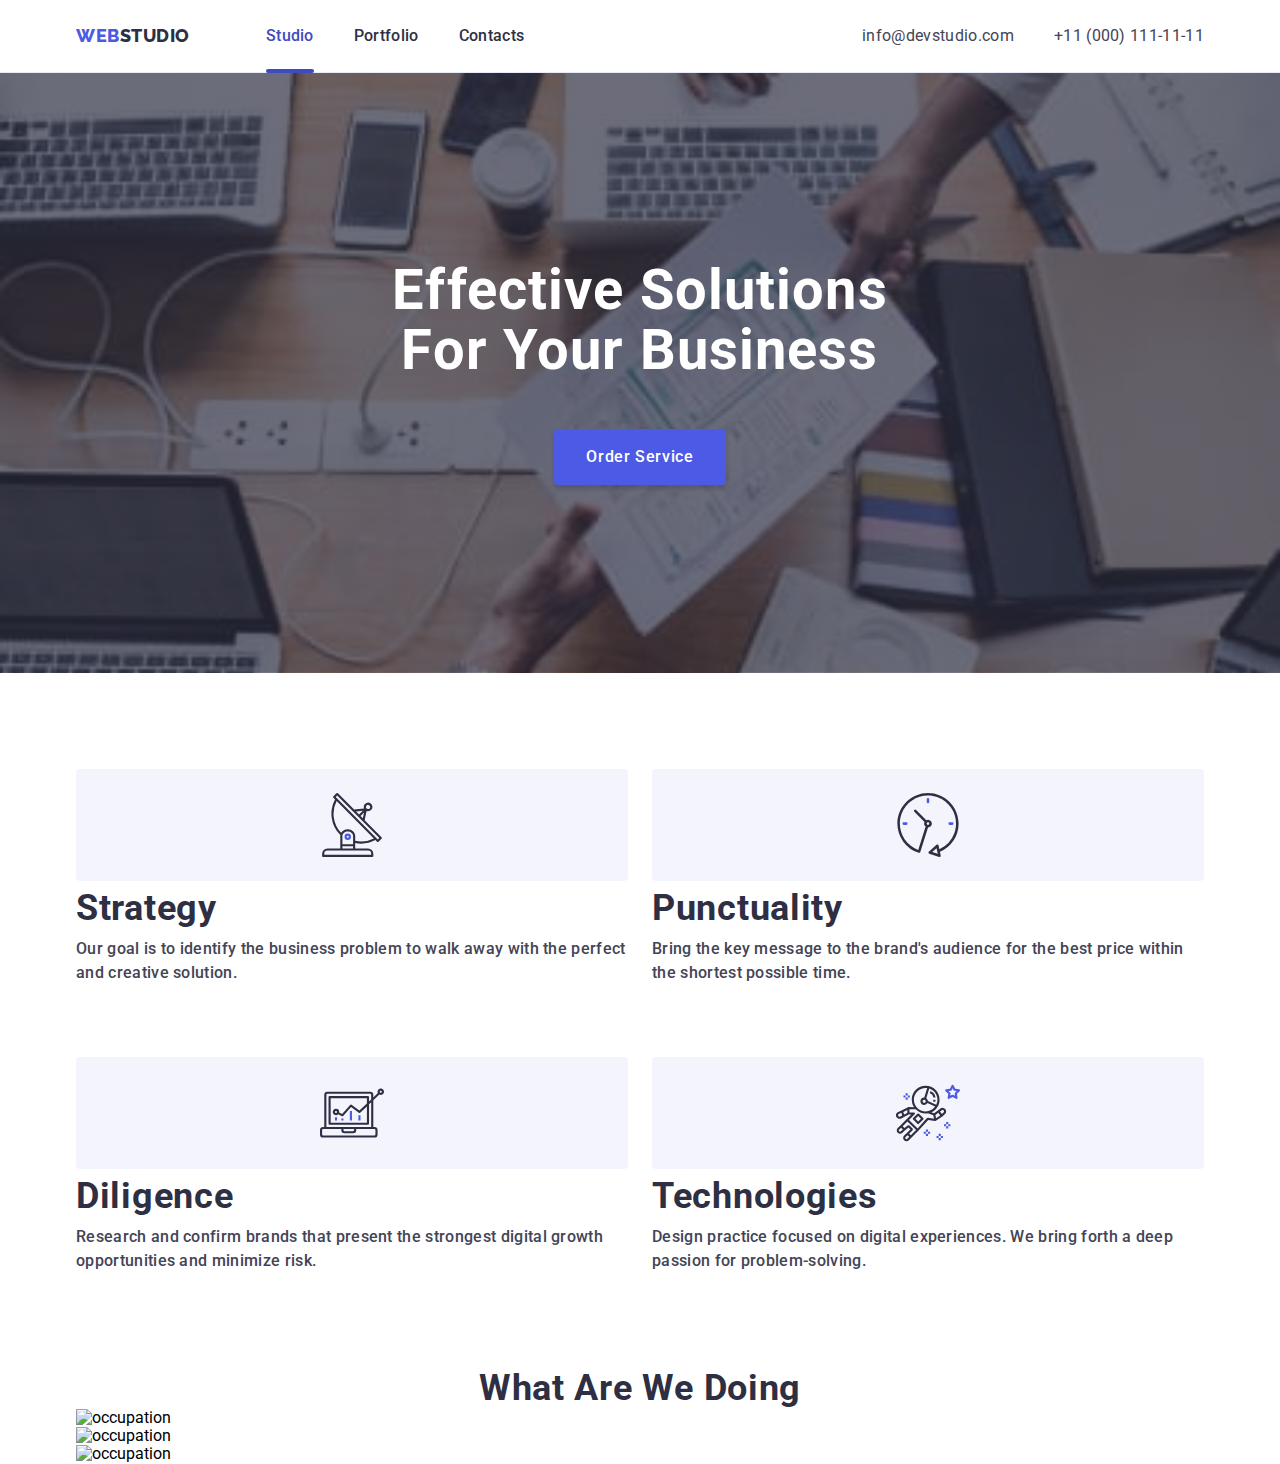
==== index.html @ d986d814 "Added hero section" ====
<!DOCTYPE html>
<html lang="en">
  <head>
    <meta charset="UTF-8" />
    <meta http-equiv="X-UA-Compatible" content="IE=edge" />
    <meta name="viewport" content="width=device-width, initial-scale=1.0" />

    <title>Web Studio main page</title>
    <!-- font-family -->
    <link rel="preconnect" href="https://fonts.googleapis.com" />
    <link rel="preconnect" href="https://fonts.gstatic.com" crossorigin />
    <link
      href="https://fonts.googleapis.com/css2?family=Raleway:wght@800&family=Roboto:wght@400;500;700;900&display=swap"
      rel="stylesheet"
    />
    <!-- normalize -->
    <link
      rel="stylesheet"
      href="https://cdn.jsdelivr.net/npm/modern-normalize@1.1.0/modern-normalize.min.css"
    />
    <!-- base styles -->
    <link rel="stylesheet" href="./css/styles.css"/>
    <link rel="stylesheet" href="./css/mobile.css"/>
    <link rel="stylesheet" href="./css/tablet.css"/>
    <link rel="stylesheet" href="./css/desktop.css"/>
  </head>
  <body>
    <!-- header navigation btwn pages -->
    <header class="header">
      <div class="container header-container">
        <a class="logo-header link" href="./index.html">
          <span class="web">WEB</span>STUDIO
        </a>
        <nav class="main-nav">
          <ul class="navigation-list">
            <li class="navigation-item">
              <a class="navigation-link link current" href="./index.html">Studio</a>
            </li>
            <li class="navigation-item">
              <a class="navigation-link link" href="./portfolio.html">Portfolio</a>
            </li>
            <li class="navigation-item">
              <a class="navigation-link link" href="#">Contacts</a>
            </li>
          </ul>
        </nav>
        <button class="mobile-menu-open-btn" data-menu-open>
          <svg class="mobile-menu-open-icon" width="32" height="22">
            <use href="./images/sprites/icons.svg#menu-burger"></use>
          </svg>
        </button>
        <address class="header-adr">
          <ul class="contacts">
            <li class="contacts-item">
              <a class="contacts-link link" href="mailto:info@devstudio.com"
                >info@devstudio.com</a
              >
            </li>
            <li class="contacts-item">
              <a class="contacts-link link" href="tel:+110001111111"
                >+11 (000) 111-11-11</a
              >
            </li>
          </ul>
        </address>
      </div>


      <!-- Burger mobile menu -->

      <div class="mobile-menu" data-menu>
        <div class="container">
          <button type="button" class="mobile-menu-close-btn" data-menu-close>
            <svg class="mobile-menu-close-icon">
              <use href="./images/sprites/icons.svg#icon-close-modal"></use>
            </svg>
          </button>
          <!-- =====Top part (flex)===== -->
          <div>
            <ul class="mobile-navigation-list">
              <li class="mobile-navigation-item">
                <a class="mobile-navigation-link link current" href="./index.html">Studio</a>
              </li>
              <li class="mobile-navigation-item">
                <a class="mobile-navigation-link link" href="./portfolio.html">Portfolio</a>
              </li>
              <li class="mobile-navigation-item">
                <a class="mobile-navigation-link link" href="#">Contacts</a>
              </li>
            </ul>
          </div>
          <!-- ===================== -->

          <!-- =====Bottom part(flex)===== -->
          <div>
            <!-- Mobile contacts -->
  
            <ul class="mobile-contacts">
              <li class="mobile-contacts-item">
                <a class="mobile-contacts-tel link" href="tel:+110001111111"
                  >+11 (000) 111-11-11</a
                >
              </li>
  
              <li class="mobile-contacts-item">
                <a class="mobile-contacts-mail link" href="mailto:info@devstudio.com"
                  >info@devstudio.com</a
                >
              </li>
            </ul>
  
            <!-- Mobile social list -->
  
            <ul class="mobile-soc-list">
              <li class="mobile-soc-list-item">
                <a
                  class="mobile-soc-list-link"
                  href="#"
                  target="_blank"
                  rel="noopener noreferrer nofollow"
                >
                  <svg class="mobile-soc-list-icon">
                    <use href="./images/sprites/icons.svg#instagram"></use>
                  </svg>
                </a>
              </li>
  
              <li class="mobile-soc-list-item">
                <a
                  class="mobile-soc-list-link"
                  href="#"
                  target="_blank"
                  rel="noopener noreferrer nofollow"
                >
                  <svg class="mobile-soc-list-icon">
                    <use href="./images/sprites/icons.svg#twitter"></use>
                  </svg>
                </a>
              </li>
  
              <li class="mobile-soc-list-item">
                <a
                  class="mobile-soc-list-link"
                  href="#"
                  target="_blank"
                  rel="noopener noreferrer nofollow"
                >
                  <svg class="mobile-soc-list-icon">
                    <use href="./images/sprites/icons.svg#facebook"></use>
                  </svg>
                </a>
              </li>
  
              <li class="mobile-soc-list-item">
                <a
                  class="mobile-soc-list-link"
                  href="#"
                  target="_blank"
                  rel="noopener noreferrer nofollow"
                >
                  <svg class="mobile-soc-list-icon">
                    <use href="./images/sprites/icons.svg#linkedin"></use>
                  </svg>
                </a>
              </li>
            </ul>
          </div>
          <!-- ===================== -->
        </div>
      </div>
    </header>
    <main>
      <!-- the slogan & order sevice -->
      <section class="hero">
        <div class="container">
          <h1 class="hero-title">Effective Solutions <br> for Your Business</h1>
          <button class="hero-button btn" type="button" data-modal-open>
            Order Service
          </button>
        </div>
      </section>
      <!-- competencies & our features -->
      <section class="features">
        <div class="container">
          <h2 class="visually-hidden">Оur Features</h2>
          <ul class="features-list">
            <li class="features-list-item">
              <div class="features-icon-wrap">
                <svg class="features-icon">
                  <use href="./images/sprites/icons.svg#antenna"></use>
                </svg>
              </div>
              <h3 class="features-subtitle title">Strategy</h3>
              <p class="features-text text">
                Our goal is to identify the business problem to walk away with
                the perfect and creative solution.
              </p>
            </li>
            <li class="features-list-item">
              <div class="features-icon-wrap">
                <svg class="features-icon">
                  <use href="./images/sprites/icons.svg#clock"></use>
                </svg>
              </div>
              <h3 class="features-subtitle title">Punctuality</h3>
              <p class="features-text text">
                Bring the key message to the brand's audience for the best price
                within the shortest possible time.
              </p>
            </li>
            <li class="features-list-item">
              <div class="features-icon-wrap">
                <svg class="features-icon">
                  <use href="./images/sprites/icons.svg#diagram"></use>
                </svg>
              </div>
              <h3 class="features-subtitle title">Diligence</h3>
              <p class="features-text text">
                Research and confirm brands that present the strongest digital
                growth opportunities and minimize risk.
              </p>
            </li>
            <li class="features-list-item">
              <div class="features-icon-wrap">
                <svg class="features-icon">
                  <use href="./images/sprites/icons.svg#astronaut"></use>
                </svg>
              </div>
              <h3 class="features-subtitle title">Technologies</h3>
              <p class="features-text text">
                Design practice focused on digital experiences. We bring forth a
                deep passion for problem-solving.
              </p>
            </li>
          </ul>
        </div>
      </section>
      <!-- occupation -->
      <section class="occupation">
        <div class="container">
          <h2 class="occupation-title title">What are we doing</h2>
          <ul class="occupation-list">
            <li class="occupation-list-item">
              <img
                src="./images/main/occupation-1.jpg"
                alt="occupation"
                width="360"
              />
            </li>
            <li class="occupation-list-item">
              <img
                src="./images/main/occupation-2.jpg"
                alt="occupation"
                width="360"
              />
            </li>
            <li class="occupation-list-item">
              <img
                src="./images/main/occupation-3.jpg"
                alt="occupation"
                width="360"
              />
            </li>
          </ul>
        </div>
      </section>
      <!-- our team -->

      <!-- customers -->
      <!-- <section class="customers">
        <div class="container">
          <h2 class="section-title">customers</h2>
          <ul class="customers-list">
            <li class="customers-list-item">
              <a
                class="customers-list-link"
                href="#"
                target="_blank"
                rel="noopener noreferrer nofollow"
              >
                <svg class="customers-list-icon">
                  <use href="./images/sprites/icons.svg#logo1"></use>
                </svg>
              </a>
            </li>

            <li class="customers-list-item">
              <a
                class="customers-list-link"
                href="#"
                target="_blank"
                rel="noopener noreferrer nofollow"
              >
                <svg class="customers-list-icon">
                  <use href="./images/sprites/icons.svg#logo2"></use>
                </svg>
              </a>
            </li>

            <li class="customers-list-item">
              <a
                class="customers-list-link"
                href="#"
                target="_blank"
                rel="noopener noreferrer nofollow"
              >
                <svg class="customers-list-icon">
                  <use href="./images/sprites/icons.svg#logo3"></use>
                </svg>
              </a>
            </li>

            <li class="customers-list-item">
              <a
                class="customers-list-link"
                href="#"
                target="_blank"
                rel="noopener noreferrer nofollow"
              >
                <svg class="customers-list-icon">
                  <use href="./images/sprites/icons.svg#logo4"></use>
                </svg>
              </a>
            </li>

            <li class="customers-list-item">
              <a
                class="customers-list-link"
                href="#"
                target="_blank"
                rel="noopener noreferrer nofollow"
              >
                <svg class="customers-list-icon">
                  <use href="./images/sprites/icons.svg#logo5"></use>
                </svg>
              </a>
            </li>

            <li class="customers-list-item">
              <a
                class="customers-list-link"
                href="#"
                target="_blank"
                rel="noopener noreferrer nofollow"
              >
                <svg class="customers-list-icon">
                  <use href="./images/sprites/icons.svg#logo6"></use>
                </svg>
              </a>
            </li>
          </ul>
        </div>
      </section>
    </main> -->
    <!-- footer -->
    <!-- <footer class="footer">
      <div class="container footer-container">
        <div class="footer-info">
          <a class="logo-footer" href="./index.html">
            <span class="web">WEB</span>STUDIO
          </a>
          <p class="footer-text">
            Increase the flow of customers and sales for your business with
            digital marketing & growth solutions.
          </p>
        </div>
        <div class="footer-soc">
          <h2 class="footer-subtitle">Social media</h2>
          <ul class="footer-soc-list">
            <li class="footer-soc-list-item">
              <a
                class="footer-soc-list-link"
                href="#"
                target="_blank"
                rel="noopener noreferrer nofollow"
              >
                <svg class="footer-soc-list-icon">
                  <use href="./images/sprites/icons.svg#instagram"></use>
                </svg>
              </a>
            </li>
            <li class="footer-soc-list-item">
              <a
                class="footer-soc-list-link"
                href="#"
                target="_blank"
                rel="noopener noreferrer nofollow"
              >
                <svg class="footer-soc-list-icon">
                  <use href="./images/sprites/icons.svg#twitter"></use>
                </svg>
              </a>
            </li>
            <li class="footer-soc-list-item">
              <a
                class="footer-soc-list-link"
                href="#"
                target="_blank"
                rel="noopener noreferrer nofollow"
              >
                <svg class="footer-soc-list-icon">
                  <use href="./images/sprites/icons.svg#facebook"></use>
                </svg>
              </a>
            </li>
            <li class="footer-soc-list-item">
              <a
                class="footer-soc-list-link"
                href="#"
                target="_blank"
                rel="noopener noreferrer nofollow"
              >
                <svg class="footer-soc-list-icon">
                  <use href="./images/sprites/icons.svg#linkedin"></use>
                </svg>
              </a>
            </li>
          </ul>
        </div>
        <div class="footer-subscribe">
          <form class="subscribe-form">
            <h2 class="footer-subtitle">Subscribe</h2>
            <label class="subscribe-field">
              <input
                class="subscribe-input"
                name="user-subscribe"
                type="email"
                placeholder="E-mail"
              />
              <button class="subscribe-btn" type="submit">
                Subscribe
                <svg class="subscribe-icon" width="24" height="24">
                  <use href="./images/sprites/icons.svg#icon-subscribe"></use>
                </svg>
              </button>
            </label>
          </form>
        </div>
      </div>
    </footer> -->

    <!-- backdrop & modal window -->
    <!-- <div class="backdrop is-hidden" data-modal>
      <div class="modal">
        <button type="button" class="modal-close-btn" data-modal-close>
          <svg class="modal-close-btn-icon">
            <use href="./images/sprites/icons.svg#icon-close-modal"></use>
          </svg>
        </button>
        <form class="modal-form">
          <p class="modal-subtitle">
            Leave your contacts and we will call you back
          </p>

          <label class="modal-form-field">
            <span class="modal-form-input-desc">Name</span>
            <div class="modal-form-input-wrapper">
              <input
                type="text"
                name="user_name"
                class="modal-form-input"
                required
                pattern="[a-zA-Zа-яА-Я]+"
                minlength="2"
              />
              <svg class="modal-form-input-icon">
                <use href="./images/sprites/icons.svg#icon-person-modal"></use>
              </svg>
            </div>
          </label>

          <label class="modal-form-field">
            <span class="modal-form-input-desc">Phone</span>
            <div class="modal-form-input-wrapper">
              <input
                type="tel"
                name="user_phone"
                class="modal-form-input"
                required
                pattern="[0-9]{3}[0-9]{3}[0-9]{2}[0-9]{2}"
                title="xxx-xxx-xx-xx"
              />
              <svg class="modal-form-input-icon">
                <use href="./images/sprites/icons.svg#icon-phone-modal"></use>
              </svg>
            </div>
          </label>

          <label class="modal-form-field">
            <span class="modal-form-input-desc">Email</span>
            <div class="modal-form-input-wrapper">
              <input
                type="email"
                name="user_email"
                class="modal-form-input"
                required
              />
              <svg class="modal-form-input-icon">
                <use href="./images/sprites/icons.svg#icon-email-modal"></use>
              </svg>
            </div>
          </label>

          <label class="comment-form-field">
            <span class="modal-form-input-desc">Comment</span>
            <textarea
              name="user_message"
              class="modal-form-message"
              placeholder="Text input"
            ></textarea>
          </label>

          <label for="user-policy" class="modal-form-check-desc">
            <input
              id="user-policy"
              type="checkbox"
              name="user_policy"
              class="modal-form-check visually-hidden"
            />
            <div class="policy-icon">
              <svg class="policy-checkmark-icon" width="10" height="8">
                <use href="./images/sprites/icons.svg#icon-checkmark"></use>
              </svg>
            </div>

            <span class="policy-descr">
              I accept the terms and conditions of the
              <a class="policy-descr-link" href="#">Privacy Policy</a>
            </span>
          </label>

          <button type="submit" class="modal-submit-btn">Send</button>
        </form>
      </div>
    </div> -->
    <script src="./js/mobile-menu.js"></script>
    <!-- <script src="./js/modal.js"></script> -->
  </body>
</html>
---- css/styles.css ----
/* =====Reset styles===== */
h1,
h2,
h3,
p {
  margin-top: 0;
  margin-bottom: 0;
}

ul {
  margin-top: 0;
  margin-bottom: 0;
  padding-left: 0;
  list-style-type: none;
}

img {
  display: block;
  max-width: 100%;
  height: auto;
}

address {
  font-style: normal;
}

button {
  cursor: pointer;
}

.link {
  text-decoration: none;
  color: inherit;
  font-style: normal;
}

/* =====Variables===== */
:root {
  --primary-brand-color: #4d5ae5;
  --pressed-state-color: #404bbf;
  --dark-color: #2e2f42;
  --success-color: #31d0aa;
  --text-color: #434455;
  --subtle-text-color: #8e8f99;
  --accent-color: #e7e9fc;
  --light-color: #f4f4fd;
  --white-color: #ffffff;

  --timing-function: 250ms cubic-bezier(0.4, 0, 0.2, 1);
}

/* =====General settings===== */
body {
  font-family: "Roboto", sans-serif;
}

.visually-hidden {
  position: absolute;
  white-space: nowrap;
  width: 1px;
  height: 1px;
  overflow: hidden;
  border: 0;
  padding: 0;
  clip: rect(0 0 0 0);
  clip-path: inset(50%);
  margin: -1px;
}

.btn {
  font-weight: 500;
  font-size: 16px;
  line-height: 1.5;
  letter-spacing: 0.04em;
  border-radius: 4px;
}

.title {
  font-weight: 700;
  font-size: 36px;
  line-height: 1.11;
  letter-spacing: 0.02em;
  text-align: center;
  text-transform: capitalize;
  color: var(--dark-color)

}

.subtitle {
  font-weight: 500;
  font-size: 20px;
  line-height: 1.2;
  letter-spacing: 0.02em;
  color: var(--dark-color);
}

.text {
  font-weight: 400;
  font-size: 16px;
  line-height: 1.5;
  letter-spacing: 0.02em;
  color: var(--text-color)
}

.container {
  padding-left: 16px;
  padding-right: 16px;
}



/* =====Header===== */
  .header {
    /* padding-top: 24px; */
    background-color: var(--white-color);

    border-bottom: 1px solid var(--accent-color);
    box-shadow: 0px 2px 1px rgba(46, 47, 66, 0.08),
    0px 1px 1px rgba(46, 47, 66, 0.16), 0px 1px 6px rgba(46, 47, 66, 0.08);
  }

  /* =====Logotype===== */
    .logo-header {
      padding-top: 24px;
      padding-bottom: 24px;
      font-family: "Raleway", sans-serif;
      font-weight: 800;
      font-size: 18px;
      line-height: 1.33;
      letter-spacing: 0.03em;
      text-transform: uppercase;
      color: var(--dark-color);
    }

    .web {
      color: var(--primary-brand-color);
    }
  /* ===================== */

  /* =====Header navigation===== */
    .header-container {
      display: flex;
    }

    .navigation-list {
      display: flex;
      gap: 40px;
    }

    .navigation-item {
      position: relative;
    }

    .navigation-link {
      display: block;
      padding-top: 24px;
      padding-bottom: 24px;
      font-family: "Roboto";
      font-style: normal;
      font-weight: 500;
      font-size: 16px;
      line-height: 1.5;
      letter-spacing: 0.02em;
      color: var(--dark-color);

      transition: color var(--timing-function);
    }

    .current::after {
      position: absolute;
      display: block;
      content: "";

      width: 100%;
      height: 4px;
      bottom: -1px;
      background-color: var(--pressed-state-color);
      border-radius: 2px;
    }

    .navigation-link:hover,
    .navigation-link:focus,
    .current {
      color: var(--pressed-state-color);
    }
  /* ============================ */

  /* =====Header contacts===== */
    .header-adr {
      margin-left: auto;
    }

    .contacts-item:not(:last-child) {
      margin-bottom: 4px;
    }

    .contacts-link {
      font-weight: 400;
      font-size: 12px;
      line-height: 1.33;
      letter-spacing: 0.04em;
      color: var(--text-color);
    }

    .contacts-link:hover,
    .contacts-link:focus {
      color: var(--pressed-state-color);
    }
  /* =========================== */

  /* =====Mobile menu===== */
    .mobile-menu-open-btn {
      width: 40px;
      height: 40px;
      padding: 0;
      border: none;
      background-color: transparent;
      color: var(--dark-color);
      line-height: 0;
    }

    .mobile-menu-open-icon {
      stroke: var(--dark-color);
    }

    .mobile-menu {
      position: fixed;
      top: 0;
      left: 0;
      z-index: 10;
      width: 100%;
      height: 100%;
      background-color: var(--white-color);

      opacity: 0;
      visibility: hidden;
      pointer-events: none;
      transition: opacity var(--timing-function), visibility var(--timing-function);

      overflow-y: auto;
    }

    .mobile-menu.is-open {
      opacity: 1;
      visibility: visible;
      pointer-events: auto;
    }

    .mobile-menu > .container {
      position: relative;
      display: flex;
      flex-direction: column;
      justify-content: space-between;
      overflow-y: auto;

      height: 100%;
      max-width: 428px;
      margin: 0 auto;
      padding: 80px 40px 40px 40px;
    }

    .mobile-menu-close-btn {
      position: absolute;
      top: 30px;
      right: 20px;

      display: flex;
      align-items: center;
      justify-content: center;
      width: 30px;
      height: 30px;
      padding: 0;

      background-color: var(--accent-color);
      fill: #000000;
      border: 1px solid rgba(0, 0, 0, 0.1);
      border-radius: 50%;
    }

    .mobile-menu-close-btn:hover,
    .mobile-menu-close-btn:focus {
      fill: var(--white-color);
      background-color: var(--pressed-state-color);
      border-color: transparent;
    }

    .mobile-menu-close-icon {
      width: 12px;
      height: 12px;
    }

    .mobile-navigation-list {
      display: flex;
      flex-direction: column;
      align-items: flex-start;
      gap: 40px;
    }

    .mobile-navigation-item {
    }

    .mobile-navigation-link {
      font-family: "Roboto";
      font-style: normal;
      font-weight: 700;
      font-size: 36px;
      line-height: 1.11;

      letter-spacing: 0.02em;
      text-transform: capitalize;

      color: var(--dark-color);
    }

    .mobile-navigation-link.current,
    .mobile-navigation-link:hover,
    .mobile-navigation-link:focus,
    .mobile-contacts-tel:hover,
    .mobile-contacts-tel:focus,
    .mobile-contacts-mail:hover,
    .mobile-contacts-mail:focus {
      color: var(--pressed-state-color);
    }
  

    .mobile-contacts {
      display: flex;
      flex-direction: column;
      align-items: flex-start;
      gap: 40px;

      margin-bottom: 48px;
    }
    .mobile-contacts-item {
    }

    .mobile-contacts-tel {
      font-weight: 600;
      font-size: 36px;
      line-height: 1.11;
      color: var(--text-color);
      text-transform: capitalize;
    }

    .mobile-contacts-mail {
      font-weight: 500;
      font-size: 20px;
      line-height: 1.2;
      letter-spacing: 0.02em;
      color: var(--text-color);
    }


    .mobile-soc-list {
      display: flex;
      align-items: flex-start;
      gap: 56px;
    }

    .mobile-soc-list-link {
      display: flex;
      justify-content: center;
      align-items: center;
      width: 40px;
      height: 40px;
      border-radius: 50%;
      background-color: var(--primary-brand-color);

      transition: background-color var(--timing-function);
    }

    .mobile-soc-list-link:hover,
    .mobile-soc-list-link:focus {
      background-color: var(--pressed-state-color);
    }

    .mobile-soc-list-icon {
      width: 24px;
      height: 24px;
      fill: var(--light-color);
    }
  /* ====================== */
/*==========================  */


/* ====Hero==== */
  .hero {
    max-width: 1440px;
    background-image: url("photo.png");

    margin: 0 auto;
    padding: 112px 54px;

    text-align: center;
    background-size: cover;
    background-position: center;
    background-image: linear-gradient(
        rgba(46, 47, 66, 0.7),
        rgba(46, 47, 66, 0.7)
      ),
      url(../images/background/mobile-bg.jpg);
    background-color: var(--dark-color);
  }

  @media (min-device-pixel-ratio: 2),
    (-webkit-min-device-pixel-ratio: 2),
    (min-resolution: 192dpi),
    (min-resolution: 2dppx) {
    .box {
      background-image: url(../images/background/mobile-bg@2x.jpg);
    }
  }

  .hero-title {
    margin-bottom: 72px;

    font-weight: 700;
    font-size: 36px;
    line-height: 1.11;

    text-align: center;
    letter-spacing: 0.02em;
    text-transform: capitalize;

    color: var(--white-color);
  }

  .hero-button {
    min-width: 169px;
    padding: 16px 32px;
  
    letter-spacing: 0.04em;
    color: var(--white-color);
    background-color: var(--primary-brand-color);
    box-shadow: 0px 4px 4px rgba(0, 0, 0, 0.15);
    border-radius: 4px;
    border: 0;
  
    transition: background-color var(--timing-function);
  }
  
  .hero-button:hover,
  .hero-button:focus {
    color: var(--white-color);
    background-color: var(--pressed-state-color);
  }
/* =========================== */


/* ===Competencies & Our features===  */
  
  
  .features {
    padding-top: 96px;
    padding-bottom: 96px;
  }
  
  .features-list {
    display: flex;
    flex-direction: column;
    gap: 72px;
  }
  
  .features-subtitle {
    margin-bottom: 8px;
  }

  .features-text {
    font-weight: 500;
  }

  

  .features-icon-wrap {
    height: 112px;
    display: flex;
    align-items: center;
    justify-content: center;
  
    margin-bottom: 8px;
  
    background-color: var(--light-color);
    border-radius: 4px;
  }
  
  .features-icon {
    width: 64px;
    height: 64px;
  }
  
  @media screen and (max-width: 1199px) {
    .features-icon-wrap, .occupation {
      display: none;
    }
  }
---- css/mobile.css ----
@media screen and (max-width: 427px) {
  
  .mobile-contacts-tel {
    font-size: calc(100vw * 0.075);
    transition: color var(--timing-function);
  }

  .mobile-soc-list {
    justify-content: space-between;
    gap: 20px;
  }
}

@media screen and (min-width: 480px) {
  .container {
    width: 428px;
    margin-left: auto;
    margin-right: auto;
  }
}

@media screen and (max-width: 767px) {
  
  .navigation-list {
    display: none;
  }

  .header-adr {
    display: none;
  }

  .header-container {
    position: relative;
    display: flex;
    align-items: center;
    justify-content: space-between;
    padding-top: 24px;
    padding-bottom: 24px;
  }

  .logo-header {
    padding-top: 0;
    padding-bottom: 0;
  }
}
---- css/tablet.css ----
@media screen and (min-width: 768px) {
  .container {
    width: 768px;
  }

  .mobile-menu-open-btn,
  .mobile-menu {
    display: none;
  }

  .navigation-list {
    margin-left: 120px;
  }

  .header-adr {
    padding-top: 24px;
  }

  .hero {
    padding-top: 112px;
    padding-bottom: 108px;
    background-image: linear-gradient
      url(../images/background/tablet-bg.jpg);
  }

  @media screen and (min-device-pixel-ratio: 2),
    screen and(min-resolution: 192dpi),
    screen and (min-resolution: 2dppx) {
    .hero {
      background-image: linear-gradient(rgba(46, 47, 66, 0.7), rgba(46, 47, 66, 0.7)),
        url(../images/background/tablet-bg@2x.jpg);
    }
  }

  .hero-title {
    margin-bottom: 40px;

    font-size: 56px;
    line-height: 1.07;
    letter-spacing: 0.02em;
  }

  .features-list {
    flex-direction: row;
    flex-wrap: wrap;
    row-gap: 72px;
    column-gap: 24px;
  }

  .features-list-item {
    flex-basis: calc((100% - 24px) / 2);
  }

  .features-subtitle {
    text-align: left;
  }

}
---- css/desktop.css ----
@media screen and (min-width: 1200px) {
  .container {
    width: 1158px;
    padding-left: 15px;
    padding-right: 15px;
  }

  .contacts {
    display: flex;
    gap: 40px;
  }

  .contacts-link {
    font-size: 16px;
    line-height: 1.5;
    letter-spacing: 0.02em;
  }

  .navigation-list {
    margin-left: 76px;
  }

  .hero {
    padding-top: 188px;
    padding-bottom: 188px;
    background-image: linear-gradient
      url(../images/background/desktop-bg.jpg);
  }

  @media screen and (min-device-pixel-ratio: 2),
    screen and(min-resolution: 192dpi),
    screen and (min-resolution: 2dppx) {
    .hero {
      background-image: linear-gradient(rgba(46, 47, 66, 0.7), rgba(46, 47, 66, 0.7)),
        url(../images/background/desktop-bg@2x.jpg);
    }
  }

  .hero-title {
    margin-bottom: 48px;
  }

}
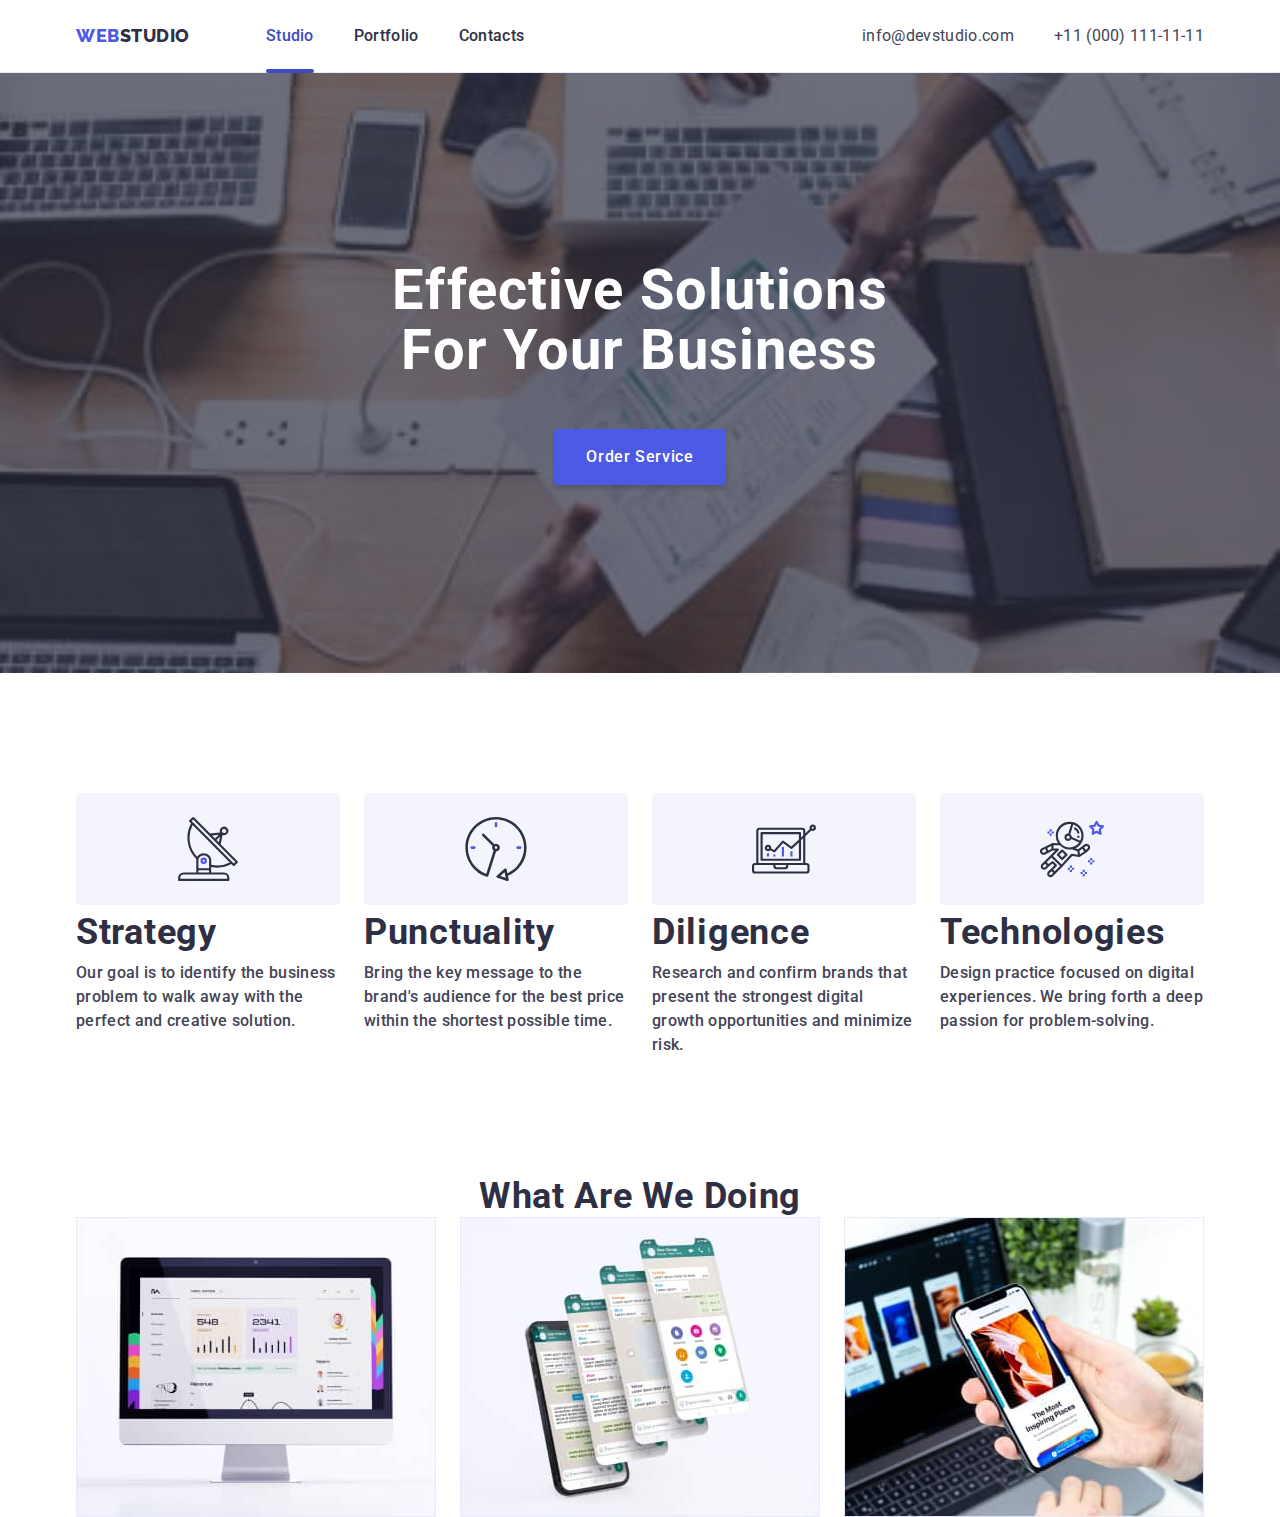
==== commit cd974535: "Added  "features""occupation" sections" ====
--- a/index.html
+++ b/index.html
@@ -242,21 +242,24 @@
           <ul class="occupation-list">
             <li class="occupation-list-item">
               <img
-                src="./images/main/occupation-1.jpg"
+                srcset="./images/products/desktop-apps.jpg 1x, ./images/products/desktop-apps@2x.jpg 2x"
+                src="./images/products/desktop-apps.jpg"
                 alt="occupation"
                 width="360"
               />
             </li>
             <li class="occupation-list-item">
               <img
-                src="./images/main/occupation-2.jpg"
+              srcset="./images/products/mobile-apps.jpg 1x, ./images/products/mobile-apps@2x.jpg 2x"
+                src="./images/products/mobile-apps.jpg"
                 alt="occupation"
                 width="360"
               />
             </li>
             <li class="occupation-list-item">
               <img
-                src="./images/main/occupation-3.jpg"
+              srcset="./images/products/apps-design.jpg 1x, ./images/products/apps-design@2x.jpg 2x"
+                src="./images/products/apps-design.jpg"
                 alt="occupation"
                 width="360"
               />
--- a/css/styles.css
+++ b/css/styles.css
@@ -469,27 +469,10 @@
     font-weight: 500;
   }
 
-  
-
-  .features-icon-wrap {
-    height: 112px;
-    display: flex;
-    align-items: center;
-    justify-content: center;
-  
-    margin-bottom: 8px;
-  
-    background-color: var(--light-color);
-    border-radius: 4px;
-  }
-  
-  .features-icon {
-    width: 64px;
-    height: 64px;
-  }
-  
   @media screen and (max-width: 1199px) {
     .features-icon-wrap, .occupation {
       display: none;
     }
   }
+/* ===================== */
+
--- a/css/desktop.css
+++ b/css/desktop.css
@@ -40,4 +40,45 @@
     margin-bottom: 48px;
   }
 
+  .features {
+    padding-top: 120px;
+    padding-bottom: 120px;
+  }
+  
+  .features-list {
+    display: flex;
+    gap: 24px;
+  }
+  
+  .features-list-item {
+    flex-basis: calc((100% - 72px) / 4);
+  }
+  
+  .features-icon-wrap {
+    height: 112px;
+    display: flex;
+    align-items: center;
+    justify-content: center;
+  
+    margin-bottom: 8px;
+  
+    background-color: var(--light-color);
+    border-radius: 4px;
+  }
+  
+  .features-icon {
+    width: 64px;
+    height: 64px;
+  }
+  
+  /* ===Occupation=== */
+  .occupation-list {
+    display: flex;
+    gap: 24px;
+  }
+
+  .occupation-list-item {
+    flex-basis: calc((100% - 48px) / 3);
+  }
+
 }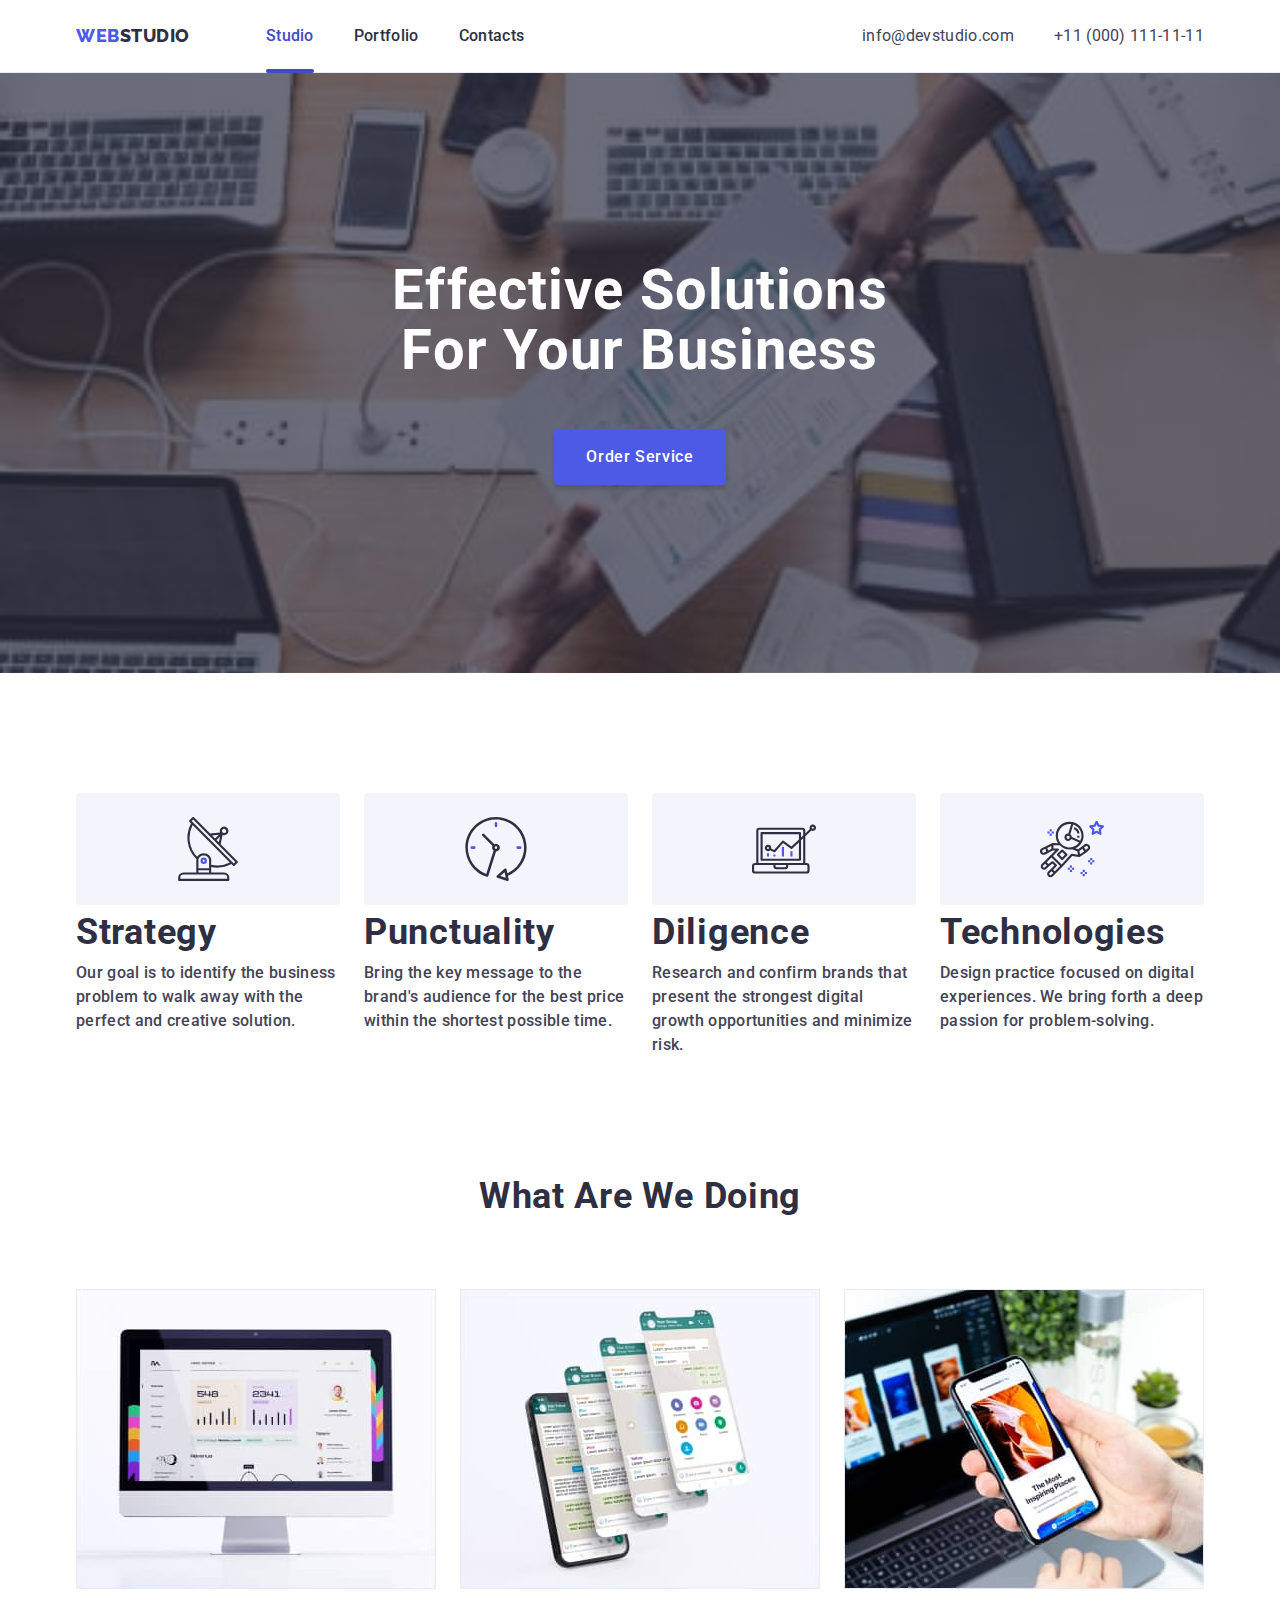
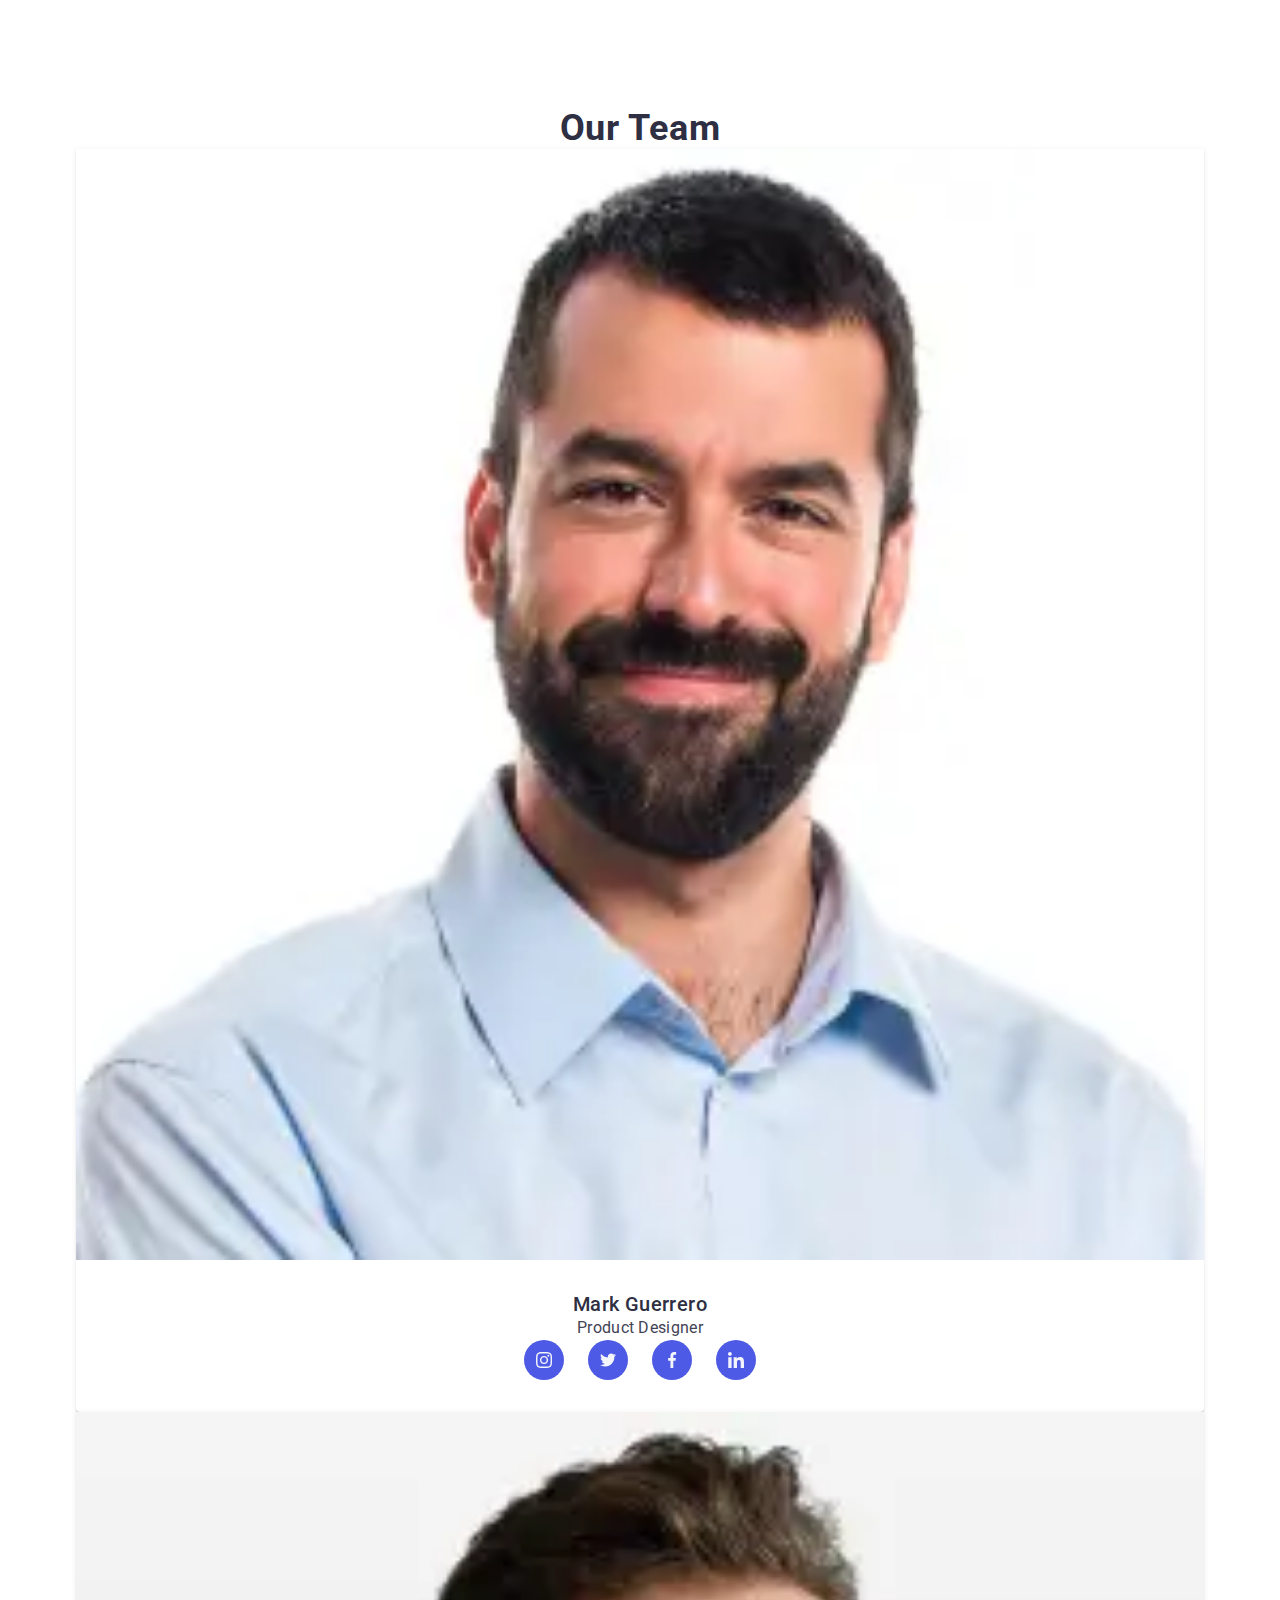
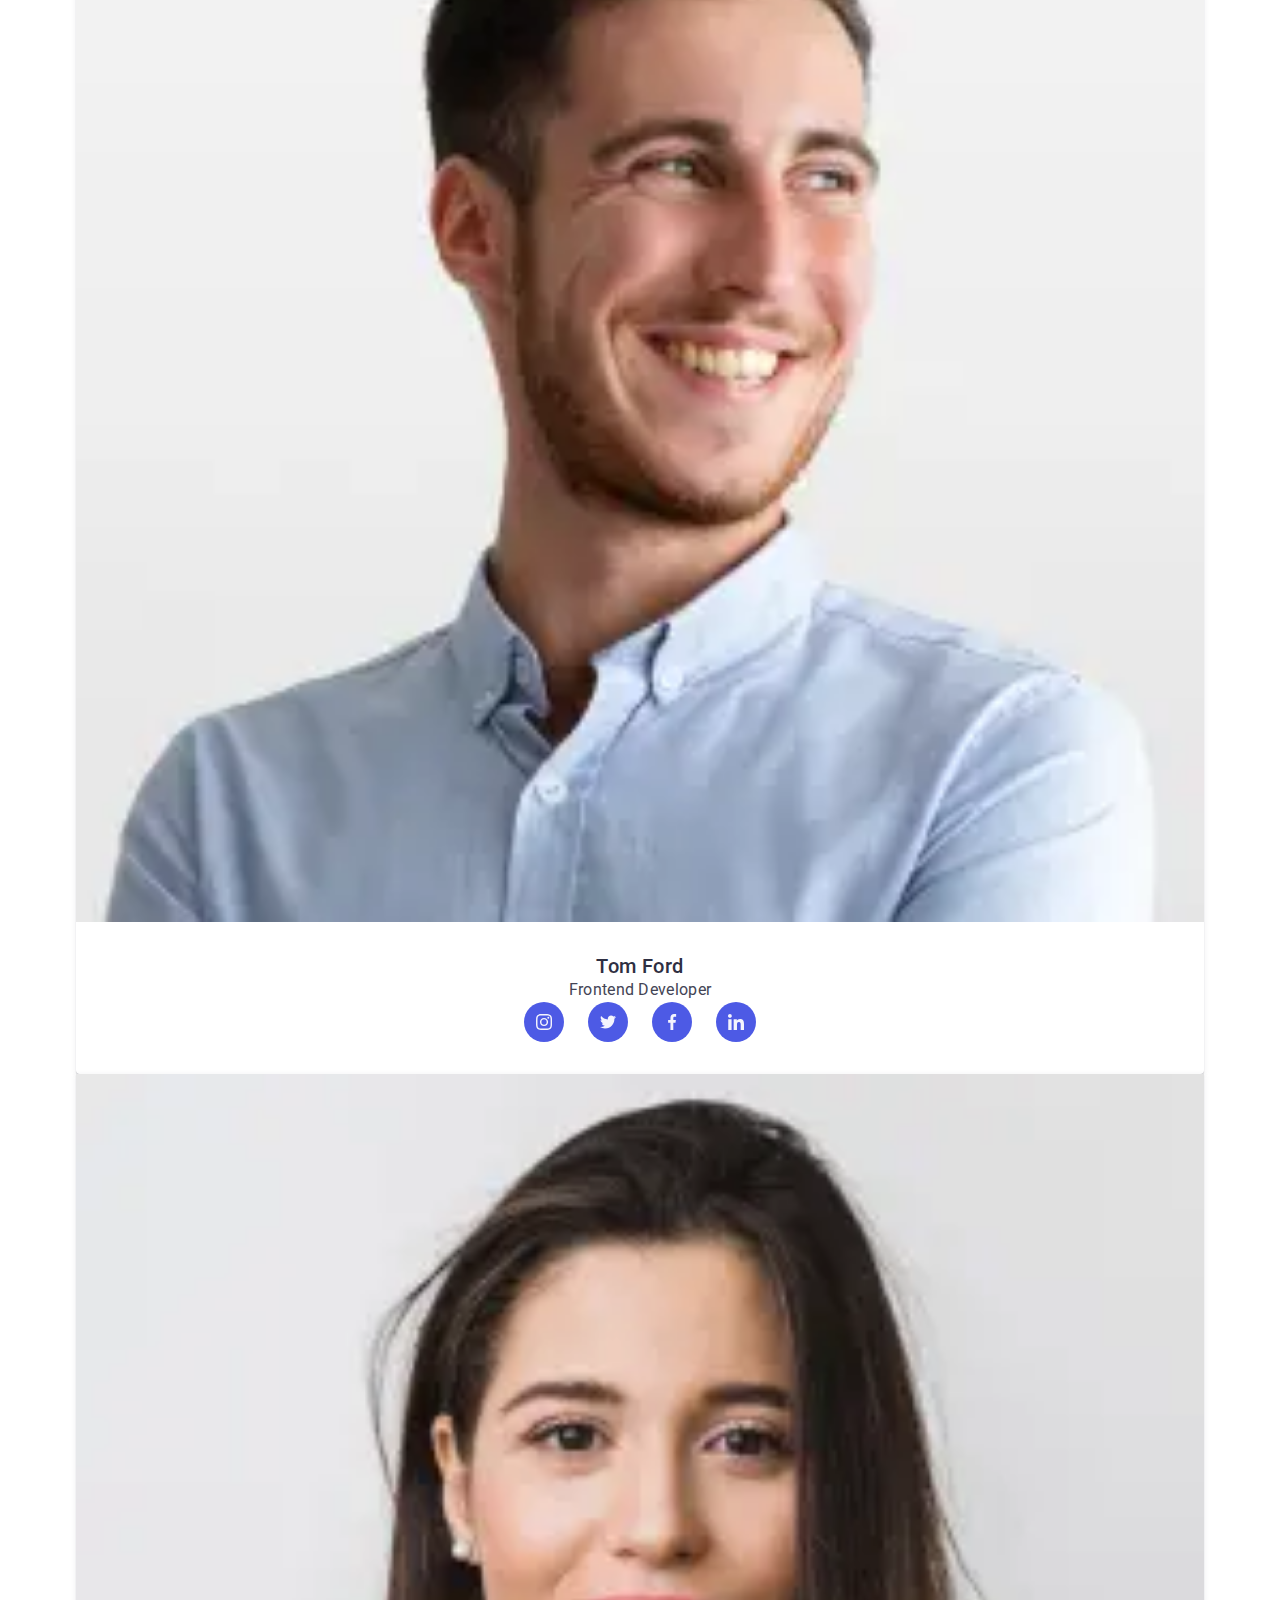
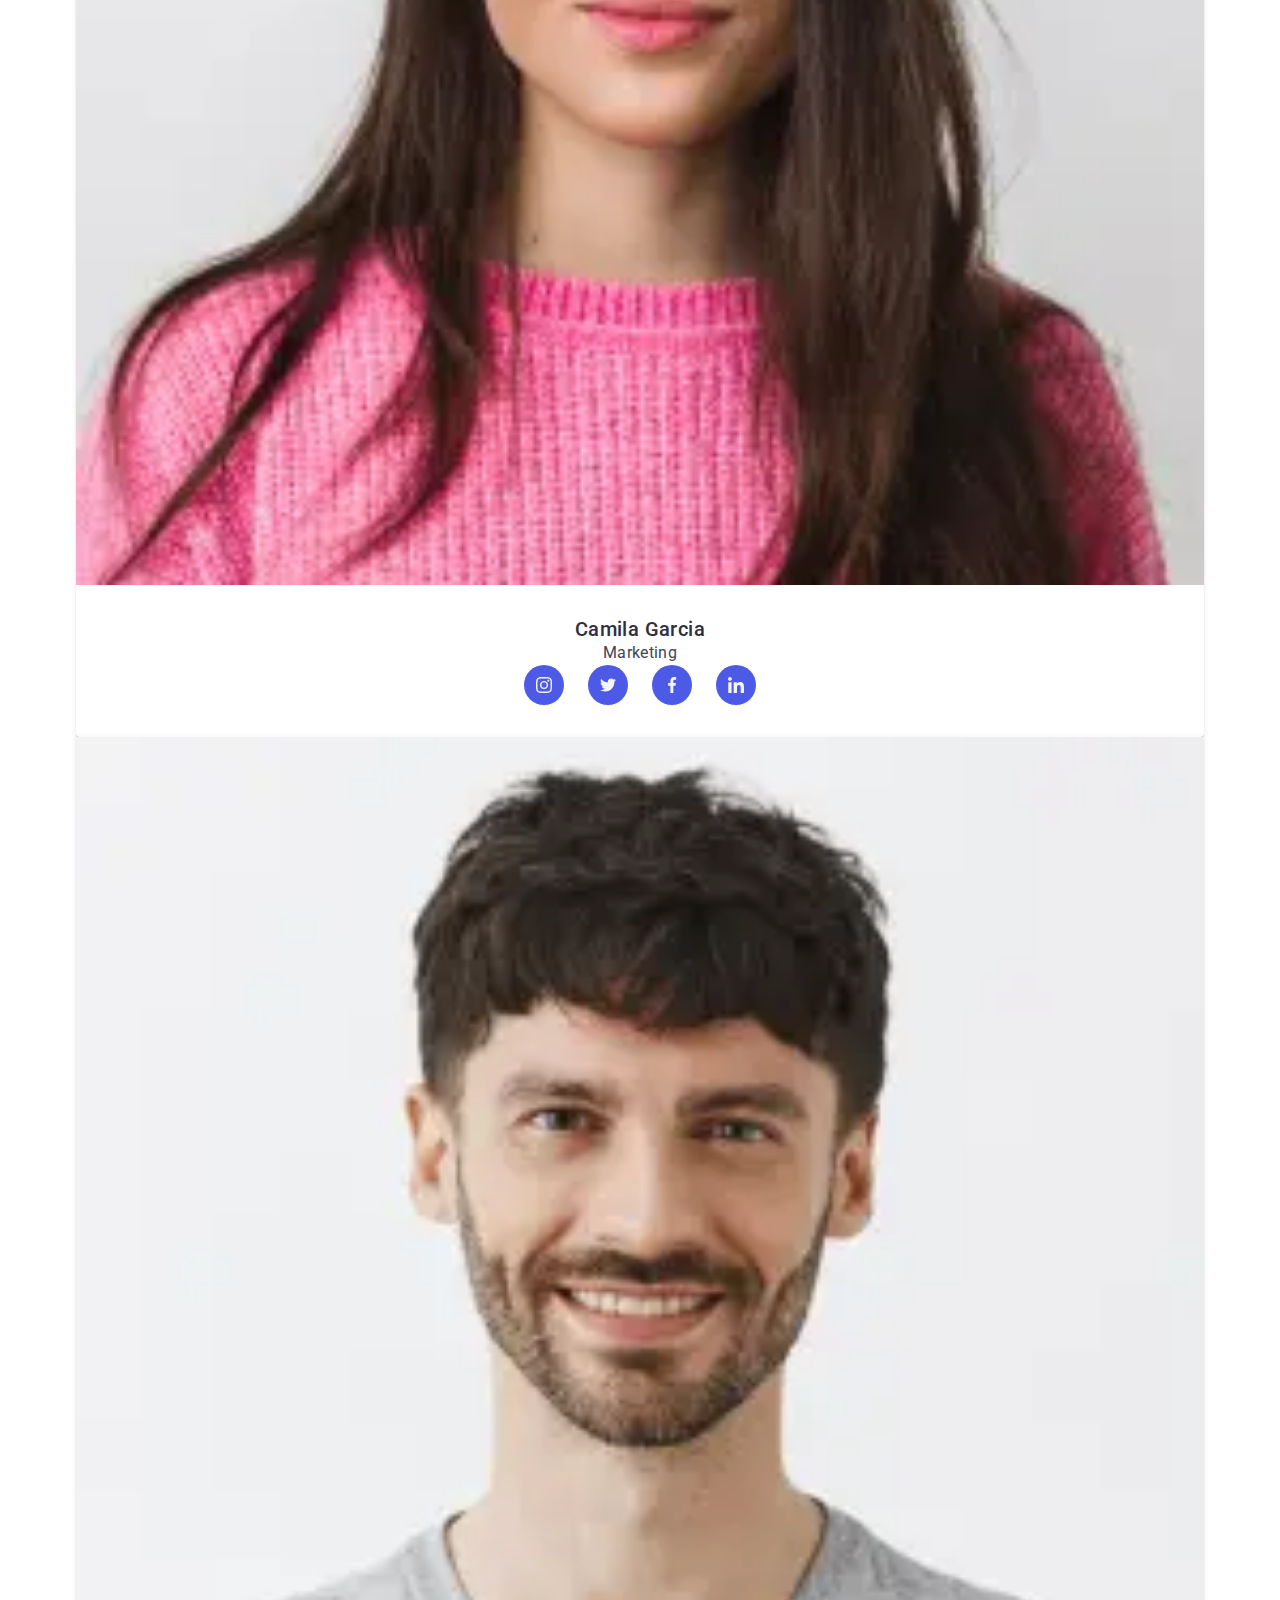
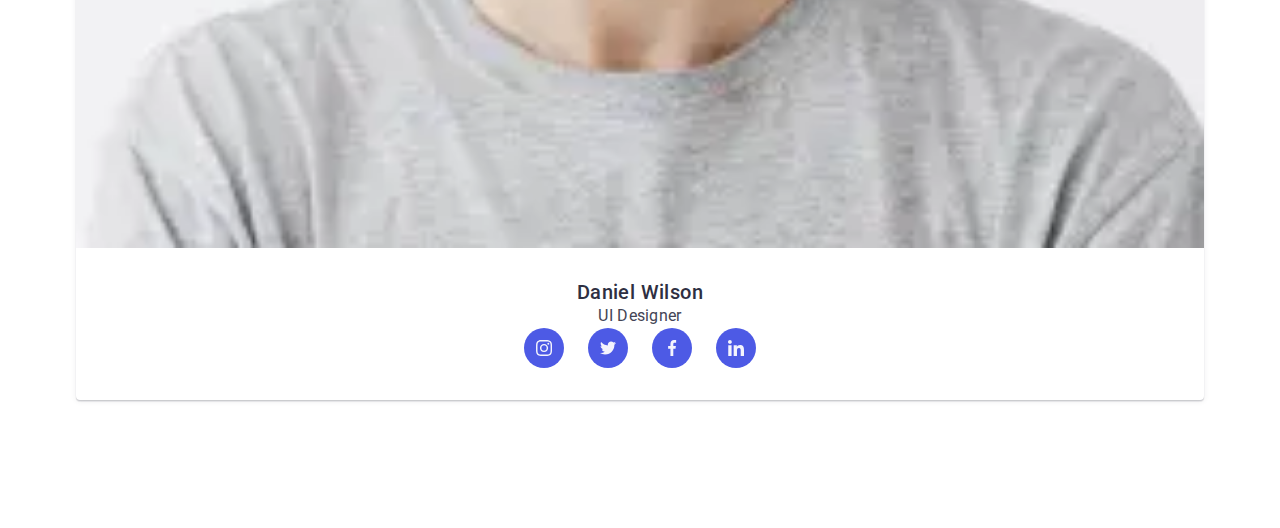
==== commit d8645dff: "Added "our team" mobile" ====
--- a/index.html
+++ b/index.html
@@ -170,6 +170,7 @@
       </div>
     </header>
     <main>
+
       <!-- the slogan & order sevice -->
       <section class="hero">
         <div class="container">
@@ -179,6 +180,7 @@
           </button>
         </div>
       </section>
+
       <!-- competencies & our features -->
       <section class="features">
         <div class="container">
@@ -235,6 +237,7 @@
           </ul>
         </div>
       </section>
+
       <!-- occupation -->
       <section class="occupation">
         <div class="container">
@@ -267,8 +270,303 @@
           </ul>
         </div>
       </section>
+
       <!-- our team -->
-
+      <section class="team">
+        <div class="container">
+          <h2 class="team-title title">Our Team</h2>
+          <ul class="team-list">
+            <!-- team card "Mark Guerrero" -->
+            <li class="team-list-item">
+              <picture>
+                <source srcset="./images/team/mark-guerrero.webp 1x, ./images/team/mark-guerrero@2x.webp 2x"
+                type="image/webp"
+                />
+
+                <source srcset="./images/team/mark-guerrero.jpg 1x, ./images/team/mark-guerrero@2x.jpg 2x"/>
+                <img
+                  src="./images/team/mark-guerrero.jpg"
+                  alt="Mark Guerrero"
+                  width="100%"
+                />
+              </picture>
+              <div class="teamcard-info">
+                <h3 class="teamcard-subtitle subtitle">Mark Guerrero</h3>
+                <p class="teamcard-text text">Product Designer</p>
+                <ul class="soc-list">
+                  <li class="soc-list-item">
+                    <a
+                      class="soc-list-link"
+                      href="#"
+                      target="_blank"
+                      rel="noopener noreferrer nofollow"
+                    >
+                      <svg class="soc-list-icon">
+                        <use href="./images/sprites/icons.svg#instagram"></use>
+                      </svg>
+                    </a>
+                  </li>
+
+                  <li class="soc-list-item">
+                    <a
+                      class="soc-list-link"
+                      href="#"
+                      target="_blank"
+                      rel="noopener noreferrer nofollow"
+                    >
+                      <svg class="soc-list-icon">
+                        <use href="./images/sprites/icons.svg#twitter"></use>
+                      </svg>
+                    </a>
+                  </li>
+
+                  <li class="soc-list-item">
+                    <a
+                      class="soc-list-link"
+                      href="#"
+                      target="_blank"
+                      rel="noopener noreferrer nofollow"
+                    >
+                      <svg class="soc-list-icon">
+                        <use href="./images/sprites/icons.svg#facebook"></use>
+                      </svg>
+                    </a>
+                  </li>
+
+                  <li class="soc-list-item">
+                    <a
+                      class="soc-list-link"
+                      href="#"
+                      target="_blank"
+                      rel="noopener noreferrer nofollow"
+                    >
+                      <svg class="soc-list-icon">
+                        <use href="./images/sprites/icons.svg#linkedin"></use>
+                      </svg>
+                    </a>
+                  </li>
+                </ul>
+              </div>
+            </li>
+            <!-- team card "Tom Ford" -->
+            <li class="team-list-item">
+              <picture>
+                <source srcset="./images/team/tom-ford.webp 1x, ./images/team/tom-ford@2x.webp 2x"
+                type="image/webp"
+                />
+
+                <source srcset="./images/team/tom-ford.jpg 1x, ./images/team/tom-ford@2x.jpg 2x"/>
+                <img
+                  src="./images/team/tom-ford.jpg"
+                  alt="Tom Ford"
+                  width="100%"
+                />
+              </picture>
+              <div class="teamcard-info">
+                <h3 class="teamcard-subtitle subtitle">Tom Ford</h3>
+                <p class="teamcard-text text">Frontend Developer</p>
+                <ul class="soc-list">
+                  <li class="soc-list-item">
+                    <a
+                      class="soc-list-link"
+                      href="#"
+                      target="_blank"
+                      rel="noopener noreferrer nofollow"
+                    >
+                      <svg class="soc-list-icon">
+                        <use href="./images/sprites/icons.svg#instagram"></use>
+                      </svg>
+                    </a>
+                  </li>
+
+                  <li class="soc-list-item">
+                    <a
+                      class="soc-list-link"
+                      href="#"
+                      target="_blank"
+                      rel="noopener noreferrer nofollow"
+                    >
+                      <svg class="soc-list-icon">
+                        <use href="./images/sprites/icons.svg#twitter"></use>
+                      </svg>
+                    </a>
+                  </li>
+
+                  <li class="soc-list-item">
+                    <a
+                      class="soc-list-link"
+                      href="#"
+                      target="_blank"
+                      rel="noopener noreferrer nofollow"
+                    >
+                      <svg class="soc-list-icon">
+                        <use href="./images/sprites/icons.svg#facebook"></use>
+                      </svg>
+                    </a>
+                  </li>
+
+                  <li class="soc-list-item">
+                    <a
+                      class="soc-list-link"
+                      href="#"
+                      target="_blank"
+                      rel="noopener noreferrer nofollow"
+                    >
+                      <svg class="soc-list-icon">
+                        <use href="./images/sprites/icons.svg#linkedin"></use>
+                      </svg>
+                    </a>
+                  </li>
+                </ul>
+              </div>
+            </li>
+            <!-- team card "Camila Garcia" -->
+            <li class="team-list-item">
+              <picture>
+                <source srcset="./images/team/camila-garcia.webp 1x, ./images/team/camila-garcia@2x.webp 2x"
+                type="image/webp"
+                />
+
+                <source srcset="./images/team/camila-garcia.jpg 1x, ./images/team/camila-garcia@2x.jpg 2x"/>
+                <img
+                  src="./images/team/camila-garcia.jpg"
+                  alt="Camila Garcia"
+                  width="100%"
+                />
+              </picture>
+              <div class="teamcard-info">
+                <h3 class="teamcard-subtitle subtitle">Camila Garcia</h3>
+                <p class="teamcard-text text">Marketing</p>
+                <ul class="soc-list">
+                  <li class="soc-list-item">
+                    <a
+                      class="soc-list-link"
+                      href="#"
+                      target="_blank"
+                      rel="noopener noreferrer nofollow"
+                    >
+                      <svg class="soc-list-icon">
+                        <use href="./images/sprites/icons.svg#instagram"></use>
+                      </svg>
+                    </a>
+                  </li>
+
+                  <li class="soc-list-item">
+                    <a
+                      class="soc-list-link"
+                      href="#"
+                      target="_blank"
+                      rel="noopener noreferrer nofollow"
+                    >
+                      <svg class="soc-list-icon">
+                        <use href="./images/sprites/icons.svg#twitter"></use>
+                      </svg>
+                    </a>
+                  </li>
+
+                  <li class="soc-list-item">
+                    <a
+                      class="soc-list-link"
+                      href="#"
+                      target="_blank"
+                      rel="noopener noreferrer nofollow"
+                    >
+                      <svg class="soc-list-icon">
+                        <use href="./images/sprites/icons.svg#facebook"></use>
+                      </svg>
+                    </a>
+                  </li>
+
+                  <li class="soc-list-item">
+                    <a
+                      class="soc-list-link"
+                      href="#"
+                      target="_blank"
+                      rel="noopener noreferrer nofollow"
+                    >
+                      <svg class="soc-list-icon">
+                        <use href="./images/sprites/icons.svg#linkedin"></use>
+                      </svg>
+                    </a>
+                  </li>
+                </ul>
+              </div>
+            </li>
+            <!-- team card "Daniel Wilson" -->
+            <li class="team-list-item">
+              <picture>
+                <source srcset="./images/team/daniel-wilson.webp 1x, ./images/team/daniel-wilson@2x.webp 2x"
+                type="image/webp"
+                />
+
+                <source srcset="./images/team/daniel-wilson.jpg 1x, ./images/team/daniel-wilson@2x.jpg 2x"/>
+                <img
+                  src="./images/team/daniel-wilson.jpg"
+                  alt="Daniel Wilson"
+                  width="100%"
+                />
+              </picture>
+              <div class="teamcard-info">
+                <h3 class="teamcard-subtitle subtitle">Daniel Wilson</h3>
+                <p class="teamcard-text text">UI Designer</p>
+                <ul class="soc-list">
+                  <li class="soc-list-item">
+                    <a
+                      class="soc-list-link"
+                      href="#"
+                      target="_blank"
+                      rel="noopener noreferrer nofollow"
+                    >
+                      <svg class="soc-list-icon">
+                        <use href="./images/sprites/icons.svg#instagram"></use>
+                      </svg>
+                    </a>
+                  </li>
+
+                  <li class="soc-list-item">
+                    <a
+                      class="soc-list-link"
+                      href="#"
+                      target="_blank"
+                      rel="noopener noreferrer nofollow"
+                    >
+                      <svg class="soc-list-icon">
+                        <use href="./images/sprites/icons.svg#twitter"></use>
+                      </svg>
+                    </a>
+                  </li>
+
+                  <li class="soc-list-item">
+                    <a
+                      class="soc-list-link"
+                      href="#"
+                      target="_blank"
+                      rel="noopener noreferrer nofollow"
+                    >
+                      <svg class="soc-list-icon">
+                        <use href="./images/sprites/icons.svg#facebook"></use>
+                      </svg>
+                    </a>
+                  </li>
+
+                  <li class="soc-list-item">
+                    <a
+                      class="soc-list-link"
+                      href="#"
+                      target="_blank"
+                      rel="noopener noreferrer nofollow"
+                    >
+                      <svg class="soc-list-icon">
+                        <use href="./images/sprites/icons.svg#linkedin"></use>
+                      </svg>
+                    </a>
+                  </li>
+                </ul>
+              </div>
+            </li>
+          </ul>
+        </div>
+      </section>
       <!-- customers -->
       <!-- <section class="customers">
         <div class="container">
--- a/css/styles.css
+++ b/css/styles.css
@@ -33,6 +33,7 @@
   color: inherit;
   font-style: normal;
 }
+
 
 /* =====Variables===== */
 :root {
@@ -49,6 +50,7 @@
   --timing-function: 250ms cubic-bezier(0.4, 0, 0.2, 1);
 }
 
+
 /* =====General settings===== */
 body {
   font-family: "Roboto", sans-serif;
@@ -386,8 +388,6 @@
 /* ====Hero==== */
   .hero {
     max-width: 1440px;
-    background-image: url("photo.png");
-
     margin: 0 auto;
     padding: 112px 54px;
 
@@ -410,7 +410,7 @@
       background-image: url(../images/background/mobile-bg@2x.jpg);
     }
   }
-
+  
   .hero-title {
     margin-bottom: 72px;
 
@@ -476,3 +476,64 @@
   }
 /* ===================== */
 
+/* ======Our Team======= */
+.team {
+  padding-top: 96x;
+  padding-bottom: 128px;
+
+  background-color: var(--alternative-background-color);
+}
+
+.team-list-item {
+
+  background-color: var(--main-background-color);
+  box-shadow: 
+    0px 1px 6px rgba(46, 47, 66, 0.08),
+    0px 1px 1px rgba(46, 47, 66, 0.16), 
+    0px 2px 1px rgba(46, 47, 66, 0.08);
+  border-radius: 0px 0px 4px 4px;
+}
+
+.teamcard-info {
+  padding: 32px 16px;
+  text-align: center;
+}
+
+  
+
+  /*===Social media=== */
+
+    .soc-list {
+      display: flex;
+      justify-content: center;
+      gap: 24px;
+    }
+
+    .soc-list-link {
+      display: flex;
+      justify-content: center;
+      align-items: center;
+      width: 40px;
+      height: 40px;
+      border-radius: 50%;
+      background-color: var(--primary-brand-color);
+
+      transition: background-color var(--timing-function);
+    }
+
+    .soc-list-link:hover,
+    .soc-list-link:focus {
+      background-color: var(--pressed-state-color);
+    }
+
+    .soc-list-icon {
+      width: 16px;
+      height: 16px;
+      fill: var(--light-color);
+    }
+  /*========  */
+
+
+
+/* ====================== */
+
--- a/css/mobile.css
+++ b/css/mobile.css
@@ -17,6 +17,7 @@
     margin-left: auto;
     margin-right: auto;
   }
+
 }
 
 @media screen and (max-width: 767px) {
@@ -42,4 +43,5 @@
     padding-top: 0;
     padding-bottom: 0;
   }
+
 }--- a/css/desktop.css
+++ b/css/desktop.css
@@ -72,6 +72,14 @@
   }
   
   /* ===Occupation=== */
+  .occupation {
+    padding-bottom: 120px;
+  }
+
+  .occupation-title {
+    margin-bottom: 72px;
+  }
+
   .occupation-list {
     display: flex;
     gap: 24px;
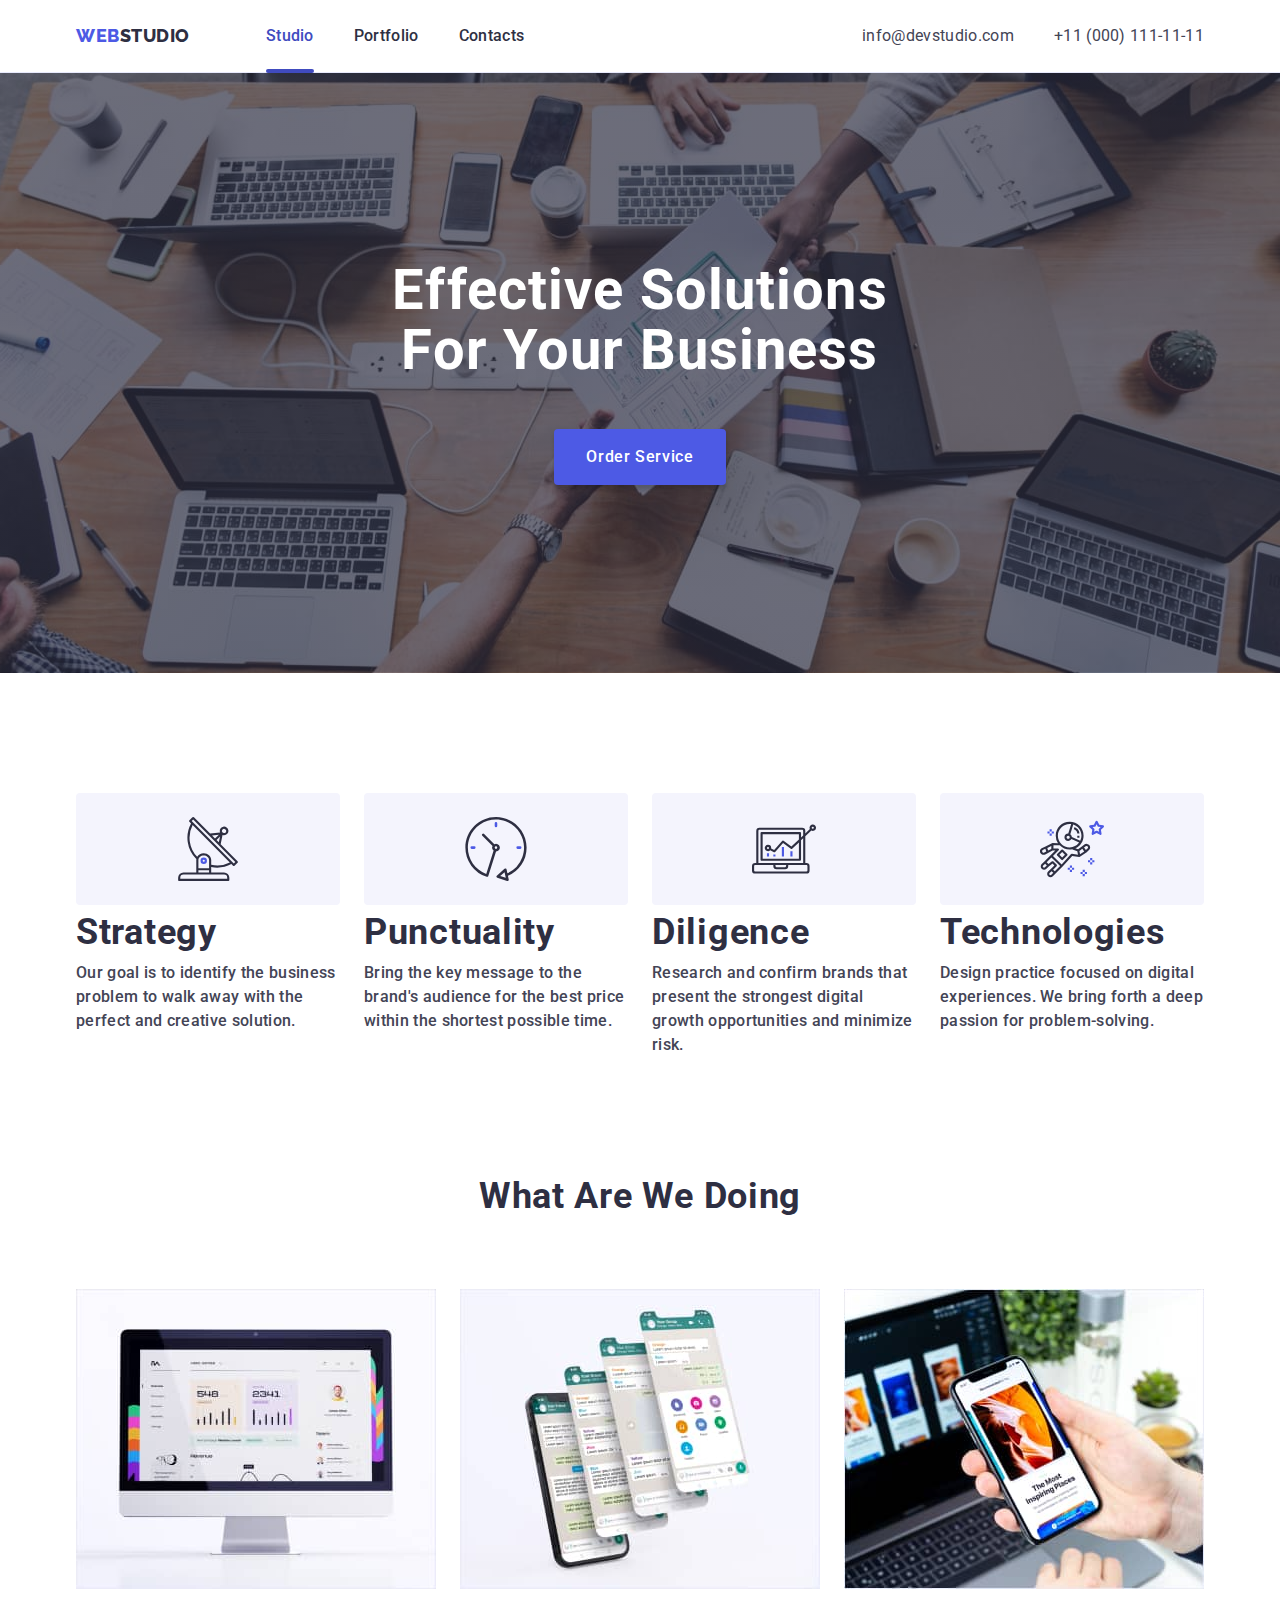
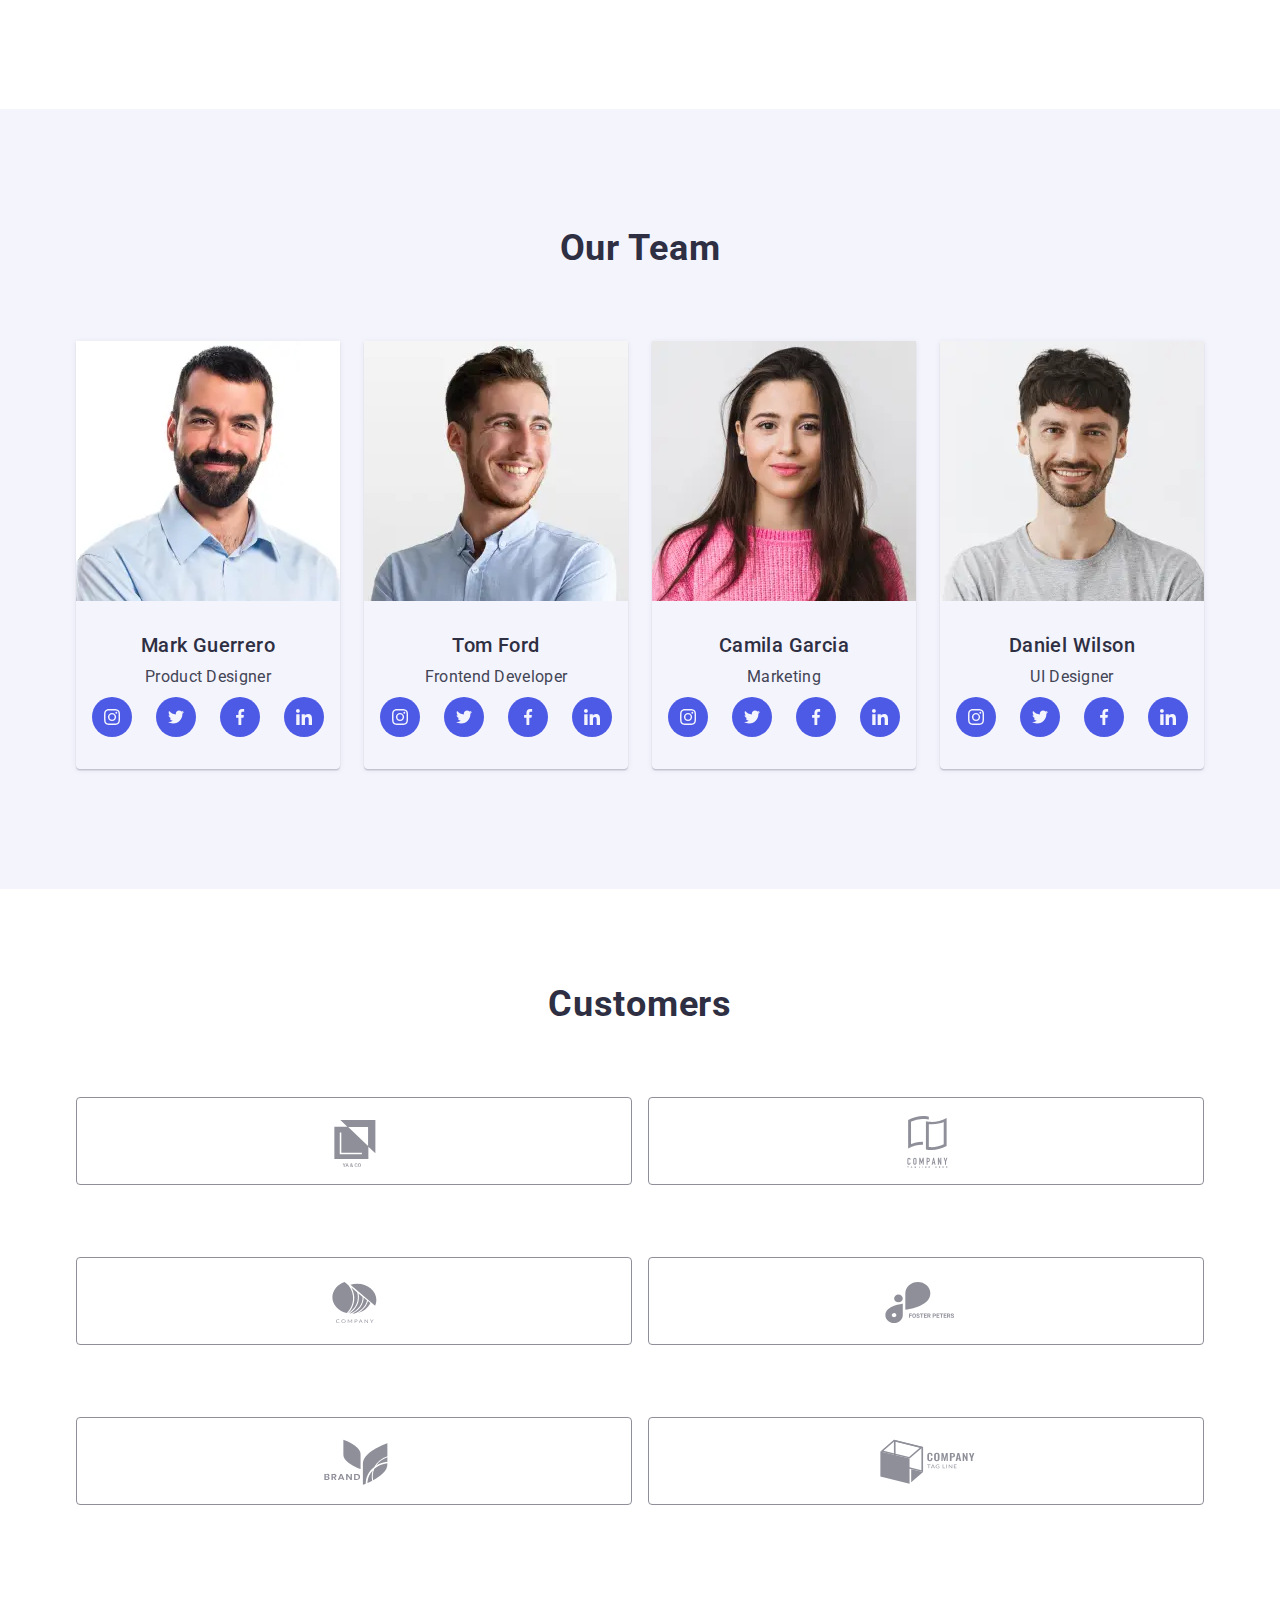
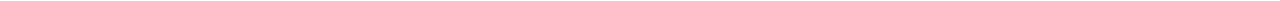
==== commit 5f2b6a1d: "Added "customers"" ====
--- a/index.html
+++ b/index.html
@@ -25,7 +25,7 @@
     <link rel="stylesheet" href="./css/desktop.css"/>
   </head>
   <body>
-    <!-- header navigation btwn pages -->
+    <!-- Header navigation -->
     <header class="header">
       <div class="container header-container">
         <a class="logo-header link" href="./index.html">
@@ -171,7 +171,7 @@
     </header>
     <main>
 
-      <!-- the slogan & order sevice -->
+      <!-- Hero -->
       <section class="hero">
         <div class="container">
           <h1 class="hero-title">Effective Solutions <br> for Your Business</h1>
@@ -181,7 +181,7 @@
         </div>
       </section>
 
-      <!-- competencies & our features -->
+      <!-- Features & Competencies -->
       <section class="features">
         <div class="container">
           <h2 class="visually-hidden">Оur Features</h2>
@@ -238,40 +238,73 @@
         </div>
       </section>
 
-      <!-- occupation -->
+      <!-- Occupation -->
       <section class="occupation">
         <div class="container">
           <h2 class="occupation-title title">What are we doing</h2>
           <ul class="occupation-list">
+
             <li class="occupation-list-item">
-              <img
-                srcset="./images/products/desktop-apps.jpg 1x, ./images/products/desktop-apps@2x.jpg 2x"
-                src="./images/products/desktop-apps.jpg"
-                alt="occupation"
-                width="360"
-              />
-            </li>
+              <picture>
+                <source 
+                  srcset="./images/products/desktop-apps.jpg 1x, ./images/products/desktop-apps@2x.jpg 2x" 
+                  media="(min-width: 1200px)"
+                />
+                <source
+                  srcset="./images/products/desktop-apps.webp 1x, ./images/products/desktop-apps@2x.webp 2x"
+                  media="(min-width: 1200px)"
+                  type="image/webp"
+                >
+                <img
+                  src="./images/products/desktop-apps.jpg"
+                  alt="desktop-apps"
+                  width="360"
+                />
+              </picture>
+            </li>
+
             <li class="occupation-list-item">
-              <img
-              srcset="./images/products/mobile-apps.jpg 1x, ./images/products/mobile-apps@2x.jpg 2x"
-                src="./images/products/mobile-apps.jpg"
-                alt="occupation"
-                width="360"
-              />
-            </li>
+              <picture>
+                <source
+                  srcset="./images/products/mobile-apps.jpg 1x, ./images/products/mobile-apps@2x.jpg 2x"
+                  media="(min-width: 1200px)"
+                >
+                <source
+                  srcset="./images/products/mobile-apps.webp 1x, ./images/products/mobile-apps@2x.webp 2x"
+                  media="(min-width: 1200px)"
+                  type="image/webp"
+                >
+                <img
+                  src="./images/products/mobile-apps.jpg"
+                  alt="mobile-apps"
+                  width="360"
+                />
+              </picture>
+            </li>
+
             <li class="occupation-list-item">
-              <img
-              srcset="./images/products/apps-design.jpg 1x, ./images/products/apps-design@2x.jpg 2x"
-                src="./images/products/apps-design.jpg"
-                alt="occupation"
-                width="360"
-              />
+              <picture>
+                <source
+                srcset="./images/products/apps-design.jpg 1x, ./images/products/apps-design@2x.jpg 2x"
+                media="(min-width: 1200px)"
+                >
+                <source
+                  srcset="./images/products/apps-design.webp 1x, ./images/products/apps-design@2x.webp 2x"
+                  media="(min-width: 1200px)"
+                  type="image/webp"
+                >
+                <img
+                  src="./images/products/apps-design.jpg"
+                  alt="apps-design"
+                  width="360"
+                />
+              </picture>
             </li>
           </ul>
         </div>
       </section>
 
-      <!-- our team -->
+      <!-- Our team -->
       <section class="team">
         <div class="container">
           <h2 class="team-title title">Our Team</h2>
@@ -567,10 +600,11 @@
           </ul>
         </div>
       </section>
-      <!-- customers -->
-      <!-- <section class="customers">
+
+      <!-- Customers -->
+      <section class="customers">
         <div class="container">
-          <h2 class="section-title">customers</h2>
+          <h2 class="customers-title title">Customers</h2>
           <ul class="customers-list">
             <li class="customers-list-item">
               <a
@@ -652,7 +686,7 @@
           </ul>
         </div>
       </section>
-    </main> -->
+    </main>
     <!-- footer -->
     <!-- <footer class="footer">
       <div class="container footer-container">
--- a/css/styles.css
+++ b/css/styles.css
@@ -42,7 +42,7 @@
   --dark-color: #2e2f42;
   --success-color: #31d0aa;
   --text-color: #434455;
-  --subtle-text-color: #8e8f99;
+  --subtle-text-color: #8E8F99;
   --accent-color: #e7e9fc;
   --light-color: #f4f4fd;
   --white-color: #ffffff;
@@ -406,8 +406,11 @@
     (-webkit-min-device-pixel-ratio: 2),
     (min-resolution: 192dpi),
     (min-resolution: 2dppx) {
-    .box {
-      background-image: url(../images/background/mobile-bg@2x.jpg);
+    .hero {
+      background-image: linear-gradient(
+        rgba(46, 47, 66, 0.7),
+        rgba(46, 47, 66, 0.7)
+      ), url(../images/background/mobile-bg@2x.jpg);
     }
   }
   
@@ -447,7 +450,7 @@
 /* =========================== */
 
 
-/* ===Competencies & Our features===  */
+/* ===Features & Competencies===  */
   
   
   .features {
@@ -469,44 +472,63 @@
     font-weight: 500;
   }
 
-  @media screen and (max-width: 1199px) {
-    .features-icon-wrap, .occupation {
+  @media only screen and (max-width: 1199px) {
+    .features-icon-wrap, .occupation, .noimg {
       display: none;
     }
+    
   }
 /* ===================== */
 
+
 /* ======Our Team======= */
-.team {
-  padding-top: 96x;
-  padding-bottom: 128px;
-
-  background-color: var(--alternative-background-color);
-}
-
-.team-list-item {
-
-  background-color: var(--main-background-color);
-  box-shadow: 
-    0px 1px 6px rgba(46, 47, 66, 0.08),
-    0px 1px 1px rgba(46, 47, 66, 0.16), 
-    0px 2px 1px rgba(46, 47, 66, 0.08);
-  border-radius: 0px 0px 4px 4px;
-}
-
-.teamcard-info {
-  padding: 32px 16px;
-  text-align: center;
-}
-
-  
+  .team {
+    padding-top: 96px;
+    padding-bottom: 128px;
+
+    background-color: var(--light-color);
+  }
+
+  .team-title {
+    margin-bottom: 72px;
+  }
+
+  .team-list {
+    display: flex;
+    flex-direction: column;
+    align-items: center;
+    justify-content: center;
+    gap: 72px;
+  }
+
+  .team-list-item {
+
+    background-color: var(--main-background-color);
+    box-shadow: 
+      0px 1px 6px rgba(46, 47, 66, 0.08),
+      0px 1px 1px rgba(46, 47, 66, 0.16), 
+      0px 2px 1px rgba(46, 47, 66, 0.08);
+    border-radius: 0px 0px 4px 4px;
+  }
+
+  .teamcard-info {
+    padding: 32px 14px;
+    text-align: center;
+  }
+
+  .teamcard-subtitle {
+    margin-bottom: 8px;
+  }
+
+  .teamcard-text {
+    margin-bottom: 8px;
+  }
 
   /*===Social media=== */
 
     .soc-list {
       display: flex;
-      justify-content: center;
-      gap: 24px;
+      justify-content: space-between;
     }
 
     .soc-list-link {
@@ -532,8 +554,58 @@
       fill: var(--light-color);
     }
   /*========  */
-
-
-
 /* ====================== */
 
+
+/* ====Customers==== */
+  .customers {
+    padding-top: 96px;
+    padding-bottom: 96px;
+  }
+
+  .customers-title {
+    margin-bottom: 72px;
+  }
+
+  .customers-list {
+    display: flex;
+    justify-content: center;
+    flex-wrap: wrap;
+    column-gap: 16px;
+    row-gap: 72px;
+  }
+
+  .customers-list-item {
+    width: calc((100% - 16px) / 2);
+    height: 88px;
+  }
+
+  .customers-list-link {
+    display: flex;
+    justify-content: center;
+    align-items: center;
+  
+    width: 100%;
+    height: 100%;
+  
+    border: 1px solid var(--subtle-text-color);
+    border-radius: 4px;
+    transition: border-color var(--timing-function);
+  }
+  
+  .customers-list-link:hover,
+  .customers-list-link:focus {
+    border-color: var(--pressed-state-color);
+  }
+  
+  .customers-list-icon {
+    width: 104px;
+    height: 56px;
+    fill: var(--subtle-text-color);
+    transition: fill var(--timing-function);
+  }
+  
+  .customers-list-link:hover .customers-list-icon,
+  .customers-list-link:focus .customers-list-icon {
+    fill: var(--pressed-state-color);
+  }
--- a/css/tablet.css
+++ b/css/tablet.css
@@ -19,7 +19,7 @@
   .hero {
     padding-top: 112px;
     padding-bottom: 108px;
-    background-image: linear-gradient
+    background-image: linear-gradient(rgba(46, 47, 66, 0.7), rgba(46, 47, 66, 0.7)),
       url(../images/background/tablet-bg.jpg);
   }
 
@@ -55,4 +55,25 @@
     text-align: left;
   }
 
+  /*==our team== */
+  .team {
+    padding-bottom: 104px;
+  }
+
+  .team-list {
+    flex-direction: inherit;
+    flex-wrap: wrap;
+    column-gap: 24px;
+    row-gap: 64px;
+  }
+
+  .team-list-item {
+    width: 264px;
+  }
+
+  .teamcard-info {
+    padding: 32px 16px;
+  }
+
+
 }
--- a/css/desktop.css
+++ b/css/desktop.css
@@ -23,7 +23,7 @@
   .hero {
     padding-top: 188px;
     padding-bottom: 188px;
-    background-image: linear-gradient
+    background-image: linear-gradient(rgba(46, 47, 66, 0.7), rgba(46, 47, 66, 0.7)),
       url(../images/background/desktop-bg.jpg);
   }
 
@@ -89,4 +89,17 @@
     flex-basis: calc((100% - 48px) / 3);
   }
 
+  /*==our team== */
+  .team {
+    padding-top: 120px;
+    padding-bottom: 120px;
+  }
+
+  .team-list-item {
+    flex-basis: calc((100% - 72px) / 4);
+  }
+
+
+
+
 }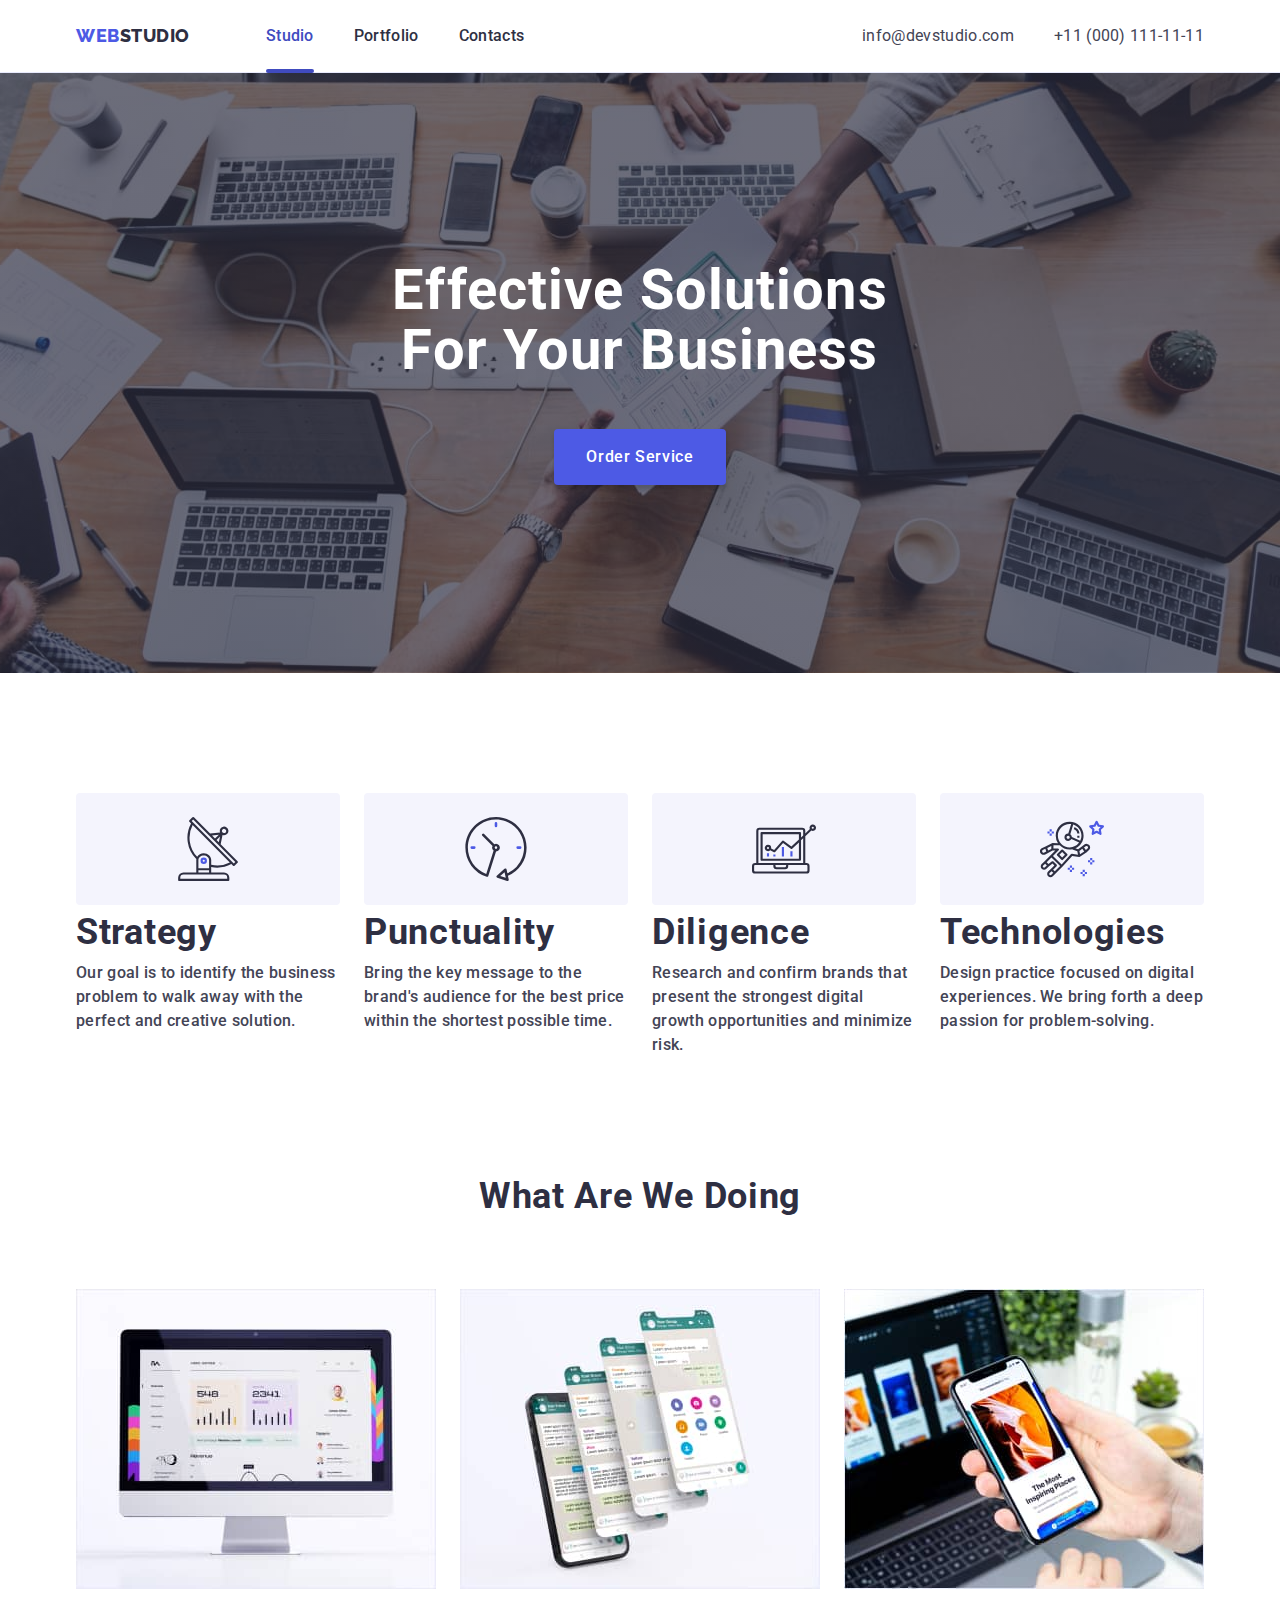
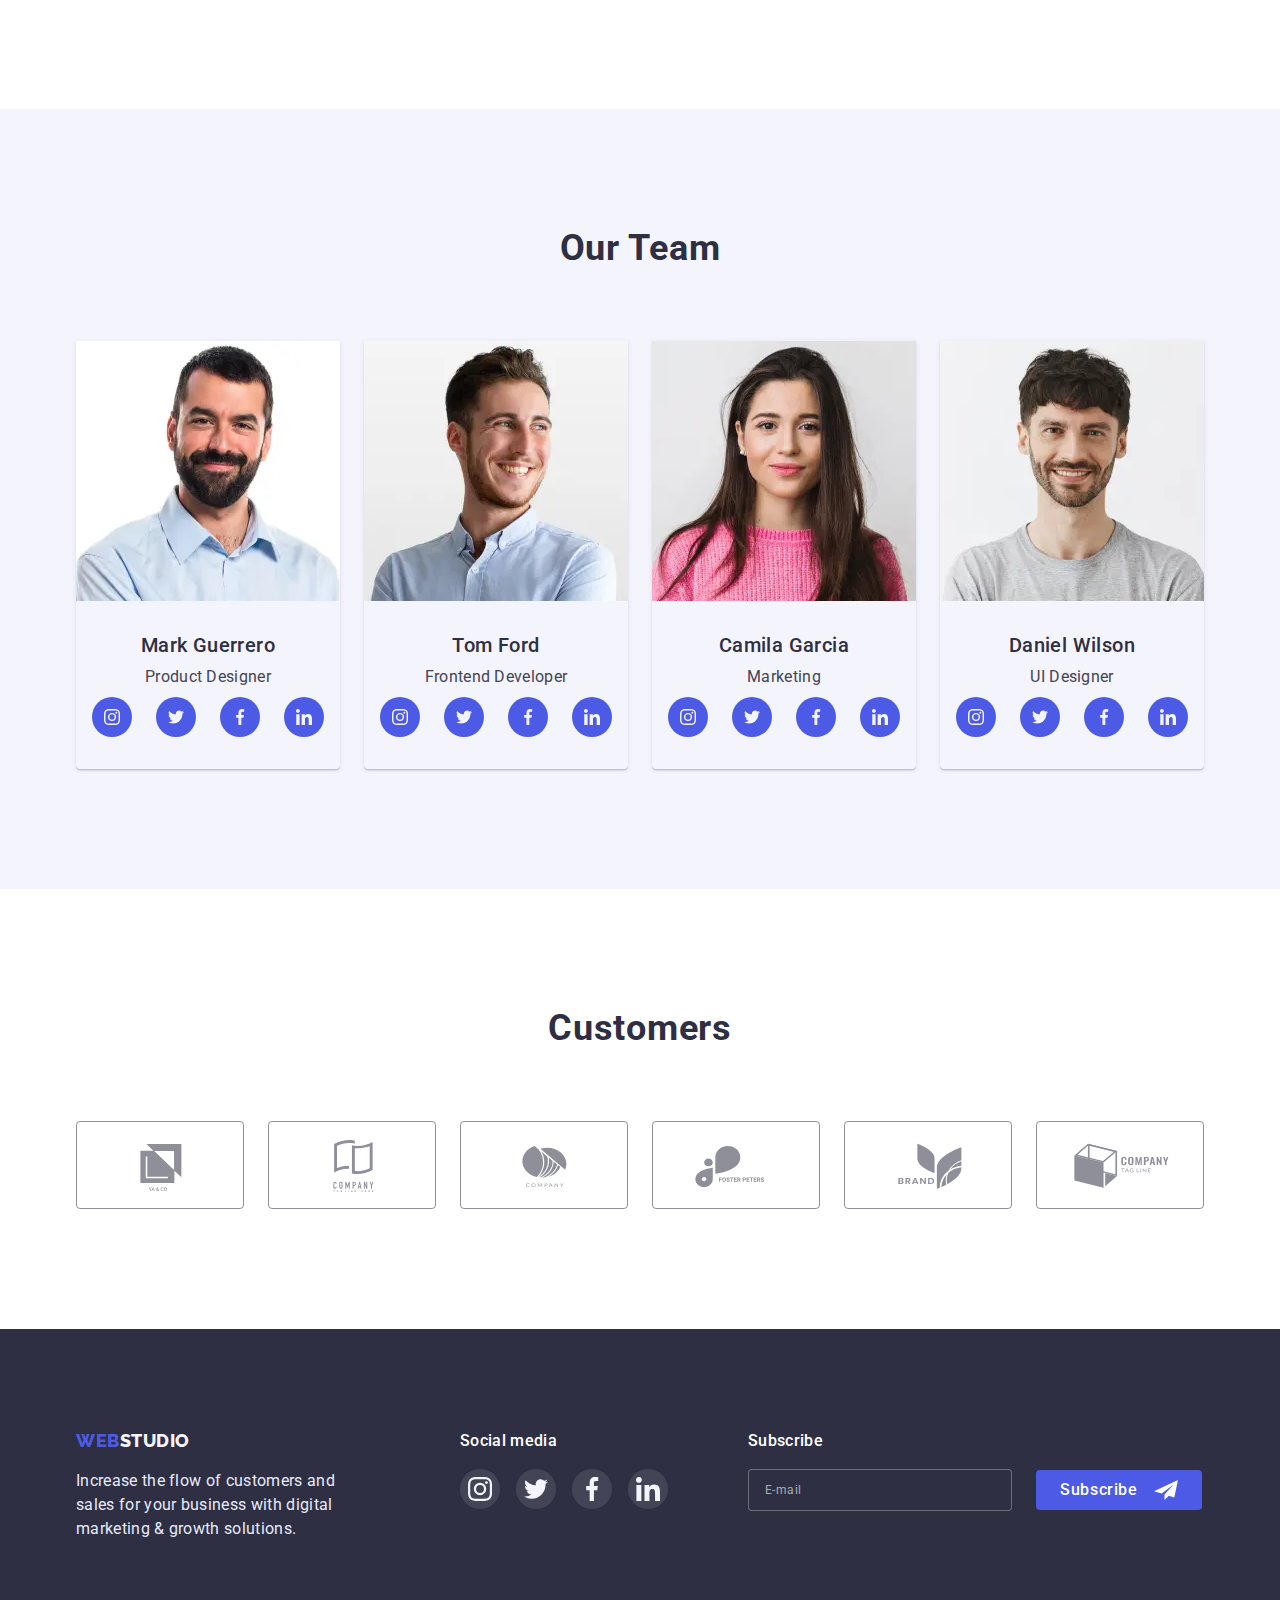
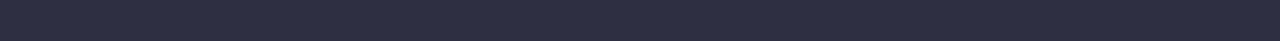
==== commit 00b300ba: "Finish Studio page. Modal window added." ====
--- a/index.html
+++ b/index.html
@@ -19,25 +19,29 @@
       href="https://cdn.jsdelivr.net/npm/modern-normalize@1.1.0/modern-normalize.min.css"
     />
     <!-- base styles -->
-    <link rel="stylesheet" href="./css/styles.css"/>
-    <link rel="stylesheet" href="./css/mobile.css"/>
-    <link rel="stylesheet" href="./css/tablet.css"/>
-    <link rel="stylesheet" href="./css/desktop.css"/>
+    <link rel="stylesheet" href="./css/styles.css" />
+    <link rel="stylesheet" href="./css/mobile.css" />
+    <link rel="stylesheet" href="./css/tablet.css" />
+    <link rel="stylesheet" href="./css/desktop.css" />
   </head>
   <body>
     <!-- Header navigation -->
     <header class="header">
       <div class="container header-container">
-        <a class="logo-header link" href="./index.html">
+        <a class="logo-header logo link" href="./index.html">
           <span class="web">WEB</span>STUDIO
         </a>
         <nav class="main-nav">
           <ul class="navigation-list">
             <li class="navigation-item">
-              <a class="navigation-link link current" href="./index.html">Studio</a>
+              <a class="navigation-link link current" href="./index.html"
+                >Studio</a
+              >
             </li>
             <li class="navigation-item">
-              <a class="navigation-link link" href="./portfolio.html">Portfolio</a>
+              <a class="navigation-link link" href="./portfolio.html"
+                >Portfolio</a
+              >
             </li>
             <li class="navigation-item">
               <a class="navigation-link link" href="#">Contacts</a>
@@ -65,7 +69,6 @@
         </address>
       </div>
 
-
       <!-- Burger mobile menu -->
 
       <div class="mobile-menu" data-menu>
@@ -79,10 +82,16 @@
           <div>
             <ul class="mobile-navigation-list">
               <li class="mobile-navigation-item">
-                <a class="mobile-navigation-link link current" href="./index.html">Studio</a>
+                <a
+                  class="mobile-navigation-link link current"
+                  href="./index.html"
+                  >Studio</a
+                >
               </li>
               <li class="mobile-navigation-item">
-                <a class="mobile-navigation-link link" href="./portfolio.html">Portfolio</a>
+                <a class="mobile-navigation-link link" href="./portfolio.html"
+                  >Portfolio</a
+                >
               </li>
               <li class="mobile-navigation-item">
                 <a class="mobile-navigation-link link" href="#">Contacts</a>
@@ -94,23 +103,25 @@
           <!-- =====Bottom part(flex)===== -->
           <div>
             <!-- Mobile contacts -->
-  
+
             <ul class="mobile-contacts">
               <li class="mobile-contacts-item">
                 <a class="mobile-contacts-tel link" href="tel:+110001111111"
                   >+11 (000) 111-11-11</a
                 >
               </li>
-  
+
               <li class="mobile-contacts-item">
-                <a class="mobile-contacts-mail link" href="mailto:info@devstudio.com"
+                <a
+                  class="mobile-contacts-mail link"
+                  href="mailto:info@devstudio.com"
                   >info@devstudio.com</a
                 >
               </li>
             </ul>
-  
+
             <!-- Mobile social list -->
-  
+
             <ul class="mobile-soc-list">
               <li class="mobile-soc-list-item">
                 <a
@@ -124,7 +135,7 @@
                   </svg>
                 </a>
               </li>
-  
+
               <li class="mobile-soc-list-item">
                 <a
                   class="mobile-soc-list-link"
@@ -137,7 +148,7 @@
                   </svg>
                 </a>
               </li>
-  
+
               <li class="mobile-soc-list-item">
                 <a
                   class="mobile-soc-list-link"
@@ -150,7 +161,7 @@
                   </svg>
                 </a>
               </li>
-  
+
               <li class="mobile-soc-list-item">
                 <a
                   class="mobile-soc-list-link"
@@ -169,12 +180,16 @@
         </div>
       </div>
     </header>
+
+
     <main>
-
       <!-- Hero -->
       <section class="hero">
         <div class="container">
-          <h1 class="hero-title">Effective Solutions <br> for Your Business</h1>
+          <h1 class="hero-title">
+            Effective Solutions <br />
+            for Your Business
+          </h1>
           <button class="hero-button btn" type="button" data-modal-open>
             Order Service
           </button>
@@ -243,18 +258,23 @@
         <div class="container">
           <h2 class="occupation-title title">What are we doing</h2>
           <ul class="occupation-list">
-
             <li class="occupation-list-item">
               <picture>
-                <source 
-                  srcset="./images/products/desktop-apps.jpg 1x, ./images/products/desktop-apps@2x.jpg 2x" 
+                <source
+                  srcset="
+                    ./images/products/desktop-apps.jpg    1x,
+                    ./images/products/desktop-apps@2x.jpg 2x
+                  "
                   media="(min-width: 1200px)"
                 />
                 <source
-                  srcset="./images/products/desktop-apps.webp 1x, ./images/products/desktop-apps@2x.webp 2x"
+                  srcset="
+                    ./images/products/desktop-apps.webp    1x,
+                    ./images/products/desktop-apps@2x.webp 2x
+                  "
                   media="(min-width: 1200px)"
                   type="image/webp"
-                >
+                />
                 <img
                   src="./images/products/desktop-apps.jpg"
                   alt="desktop-apps"
@@ -266,14 +286,20 @@
             <li class="occupation-list-item">
               <picture>
                 <source
-                  srcset="./images/products/mobile-apps.jpg 1x, ./images/products/mobile-apps@2x.jpg 2x"
+                  srcset="
+                    ./images/products/mobile-apps.jpg    1x,
+                    ./images/products/mobile-apps@2x.jpg 2x
+                  "
                   media="(min-width: 1200px)"
-                >
-                <source
-                  srcset="./images/products/mobile-apps.webp 1x, ./images/products/mobile-apps@2x.webp 2x"
+                />
+                <source
+                  srcset="
+                    ./images/products/mobile-apps.webp    1x,
+                    ./images/products/mobile-apps@2x.webp 2x
+                  "
                   media="(min-width: 1200px)"
                   type="image/webp"
-                >
+                />
                 <img
                   src="./images/products/mobile-apps.jpg"
                   alt="mobile-apps"
@@ -285,14 +311,20 @@
             <li class="occupation-list-item">
               <picture>
                 <source
-                srcset="./images/products/apps-design.jpg 1x, ./images/products/apps-design@2x.jpg 2x"
-                media="(min-width: 1200px)"
-                >
-                <source
-                  srcset="./images/products/apps-design.webp 1x, ./images/products/apps-design@2x.webp 2x"
+                  srcset="
+                    ./images/products/apps-design.jpg    1x,
+                    ./images/products/apps-design@2x.jpg 2x
+                  "
+                  media="(min-width: 1200px)"
+                />
+                <source
+                  srcset="
+                    ./images/products/apps-design.webp    1x,
+                    ./images/products/apps-design@2x.webp 2x
+                  "
                   media="(min-width: 1200px)"
                   type="image/webp"
-                >
+                />
                 <img
                   src="./images/products/apps-design.jpg"
                   alt="apps-design"
@@ -312,11 +344,20 @@
             <!-- team card "Mark Guerrero" -->
             <li class="team-list-item">
               <picture>
-                <source srcset="./images/team/mark-guerrero.webp 1x, ./images/team/mark-guerrero@2x.webp 2x"
-                type="image/webp"
-                />
-
-                <source srcset="./images/team/mark-guerrero.jpg 1x, ./images/team/mark-guerrero@2x.jpg 2x"/>
+                <source
+                  srcset="
+                    ./images/team/mark-guerrero.webp    1x,
+                    ./images/team/mark-guerrero@2x.webp 2x
+                  "
+                  type="image/webp"
+                />
+
+                <source
+                  srcset="
+                    ./images/team/mark-guerrero.jpg    1x,
+                    ./images/team/mark-guerrero@2x.jpg 2x
+                  "
+                />
                 <img
                   src="./images/team/mark-guerrero.jpg"
                   alt="Mark Guerrero"
@@ -384,11 +425,20 @@
             <!-- team card "Tom Ford" -->
             <li class="team-list-item">
               <picture>
-                <source srcset="./images/team/tom-ford.webp 1x, ./images/team/tom-ford@2x.webp 2x"
-                type="image/webp"
-                />
-
-                <source srcset="./images/team/tom-ford.jpg 1x, ./images/team/tom-ford@2x.jpg 2x"/>
+                <source
+                  srcset="
+                    ./images/team/tom-ford.webp    1x,
+                    ./images/team/tom-ford@2x.webp 2x
+                  "
+                  type="image/webp"
+                />
+
+                <source
+                  srcset="
+                    ./images/team/tom-ford.jpg    1x,
+                    ./images/team/tom-ford@2x.jpg 2x
+                  "
+                />
                 <img
                   src="./images/team/tom-ford.jpg"
                   alt="Tom Ford"
@@ -456,11 +506,20 @@
             <!-- team card "Camila Garcia" -->
             <li class="team-list-item">
               <picture>
-                <source srcset="./images/team/camila-garcia.webp 1x, ./images/team/camila-garcia@2x.webp 2x"
-                type="image/webp"
-                />
-
-                <source srcset="./images/team/camila-garcia.jpg 1x, ./images/team/camila-garcia@2x.jpg 2x"/>
+                <source
+                  srcset="
+                    ./images/team/camila-garcia.webp    1x,
+                    ./images/team/camila-garcia@2x.webp 2x
+                  "
+                  type="image/webp"
+                />
+
+                <source
+                  srcset="
+                    ./images/team/camila-garcia.jpg    1x,
+                    ./images/team/camila-garcia@2x.jpg 2x
+                  "
+                />
                 <img
                   src="./images/team/camila-garcia.jpg"
                   alt="Camila Garcia"
@@ -528,11 +587,20 @@
             <!-- team card "Daniel Wilson" -->
             <li class="team-list-item">
               <picture>
-                <source srcset="./images/team/daniel-wilson.webp 1x, ./images/team/daniel-wilson@2x.webp 2x"
-                type="image/webp"
-                />
-
-                <source srcset="./images/team/daniel-wilson.jpg 1x, ./images/team/daniel-wilson@2x.jpg 2x"/>
+                <source
+                  srcset="
+                    ./images/team/daniel-wilson.webp    1x,
+                    ./images/team/daniel-wilson@2x.webp 2x
+                  "
+                  type="image/webp"
+                />
+
+                <source
+                  srcset="
+                    ./images/team/daniel-wilson.jpg    1x,
+                    ./images/team/daniel-wilson@2x.jpg 2x
+                  "
+                />
                 <img
                   src="./images/team/daniel-wilson.jpg"
                   alt="Daniel Wilson"
@@ -687,20 +755,21 @@
         </div>
       </section>
     </main>
-    <!-- footer -->
-    <!-- <footer class="footer">
+
+    <!-- Footer -->
+    <footer class="footer">
       <div class="container footer-container">
         <div class="footer-info">
-          <a class="logo-footer" href="./index.html">
+          <a class="logo-footer logo link" href="./index.html">
             <span class="web">WEB</span>STUDIO
           </a>
-          <p class="footer-text">
+          <p class="footer-text text">
             Increase the flow of customers and sales for your business with
             digital marketing & growth solutions.
           </p>
         </div>
         <div class="footer-soc">
-          <h2 class="footer-subtitle">Social media</h2>
+          <h2 class="footer-subtitle text">Social media</h2>
           <ul class="footer-soc-list">
             <li class="footer-soc-list-item">
               <a
@@ -754,7 +823,7 @@
         </div>
         <div class="footer-subscribe">
           <form class="subscribe-form">
-            <h2 class="footer-subtitle">Subscribe</h2>
+            <h2 class="footer-subtitle text">Subscribe</h2>
             <label class="subscribe-field">
               <input
                 class="subscribe-input"
@@ -762,7 +831,7 @@
                 type="email"
                 placeholder="E-mail"
               />
-              <button class="subscribe-btn" type="submit">
+              <button class="subscribe-btn btn" type="submit">
                 Subscribe
                 <svg class="subscribe-icon" width="24" height="24">
                   <use href="./images/sprites/icons.svg#icon-subscribe"></use>
@@ -772,10 +841,10 @@
           </form>
         </div>
       </div>
-    </footer> -->
-
-    <!-- backdrop & modal window -->
-    <!-- <div class="backdrop is-hidden" data-modal>
+    </footer>
+
+    <!-- Backdrop & Modal window -->
+    <div class="backdrop is-hidden" data-modal>
       <div class="modal">
         <button type="button" class="modal-close-btn" data-modal-close>
           <svg class="modal-close-btn-icon">
@@ -867,8 +936,8 @@
           <button type="submit" class="modal-submit-btn">Send</button>
         </form>
       </div>
-    </div> -->
+    </div>
     <script src="./js/mobile-menu.js"></script>
-    <!-- <script src="./js/modal.js"></script> -->
+    <script src="./js/modal.js"></script>
   </body>
 </html>
--- a/css/styles.css
+++ b/css/styles.css
@@ -101,7 +101,6 @@
   font-size: 16px;
   line-height: 1.5;
   letter-spacing: 0.02em;
-  color: var(--text-color)
 }
 
 .container {
@@ -109,6 +108,30 @@
   padding-right: 16px;
 }
 
+/* =====Logotype===== */
+  .logo {
+    font-family: "Raleway", sans-serif;
+    font-weight: 800;
+    font-size: 18px;
+    line-height: 1.33;
+    letter-spacing: 0.03em;
+    text-transform: uppercase;
+  }
+
+  .logo-header {
+    padding-top: 24px;
+    padding-bottom: 24px;
+    color: var(--dark-color);
+  }
+  .logo-footer {
+    color: var(--light-color);
+  }
+
+  .web {
+    color: var(--primary-brand-color);
+  }
+
+/* ===================== */
 
 
 /* =====Header===== */
@@ -120,24 +143,6 @@
     box-shadow: 0px 2px 1px rgba(46, 47, 66, 0.08),
     0px 1px 1px rgba(46, 47, 66, 0.16), 0px 1px 6px rgba(46, 47, 66, 0.08);
   }
-
-  /* =====Logotype===== */
-    .logo-header {
-      padding-top: 24px;
-      padding-bottom: 24px;
-      font-family: "Raleway", sans-serif;
-      font-weight: 800;
-      font-size: 18px;
-      line-height: 1.33;
-      letter-spacing: 0.03em;
-      text-transform: uppercase;
-      color: var(--dark-color);
-    }
-
-    .web {
-      color: var(--primary-brand-color);
-    }
-  /* ===================== */
 
   /* =====Header navigation===== */
     .header-container {
@@ -470,10 +475,11 @@
 
   .features-text {
     font-weight: 500;
-  }
-
-  @media only screen and (max-width: 1199px) {
-    .features-icon-wrap, .occupation, .noimg {
+    color: var(--text-color);
+  }
+
+  @media screen and (max-width: 1199px) {
+    .features-icon-wrap, .occupation {
       display: none;
     }
     
@@ -522,6 +528,7 @@
 
   .teamcard-text {
     margin-bottom: 8px;
+    color: var(--text-color);
   }
 
   /*===Social media=== */
@@ -587,25 +594,396 @@
   
     width: 100%;
     height: 100%;
-  
+
+    color: var(--subtle-text-color);
     border: 1px solid var(--subtle-text-color);
     border-radius: 4px;
     transition: border-color var(--timing-function);
   }
   
+  .customers-list-icon {
+    width: 110px;
+    height: 56px;
+    fill: currentColor;
+  }
+
   .customers-list-link:hover,
   .customers-list-link:focus {
+    color: var(--pressed-state-color);
     border-color: var(--pressed-state-color);
   }
-  
-  .customers-list-icon {
-    width: 104px;
-    height: 56px;
-    fill: var(--subtle-text-color);
-    transition: fill var(--timing-function);
-  }
-  
-  .customers-list-link:hover .customers-list-icon,
-  .customers-list-link:focus .customers-list-icon {
-    fill: var(--pressed-state-color);
-  }
+/* ==================== */
+
+/* =======Footer======== */
+  .footer {
+    padding-top: 96px;
+    padding-bottom: 96px;
+    background-color: var(--dark-color);
+  }
+  
+  .footer-container {
+    display: flex;
+    flex-direction: column;
+    align-items: center;
+  }
+
+  .footer-info {
+    text-align: center;
+    margin-bottom: 72px;
+  }
+  
+  .footer-text {
+    text-align: start;
+    margin-top: 16px;
+    width: 268px;
+    color: var(--accent-color);
+  }
+
+  .footer-subtitle {
+    margin-bottom: 16px;
+    text-align: center;
+    font-weight: 500;
+    color: var(--white-color);
+
+  }
+  .footer-soc {
+    margin-bottom: 72px;
+  }
+
+  .footer-soc-list {
+    display: flex;
+    justify-content: center;
+    gap: 16px;
+  }
+
+  .footer-soc-list-item {
+    width: 40px;
+    height: 40px;
+  }
+
+  .footer-soc-list-link {
+    display: flex;
+    justify-content: center;
+    align-items: center;
+    width: 100%;
+    height: 100%;
+    border-radius: 50%;
+    background-color: rgba(255, 255, 255, 0.1);
+    transition: background-color var(--timing-function);
+  }
+
+  .footer-soc-list-icon {
+    width: 24px;
+    height: 24px;
+    fill: var(--light-color);
+  }
+  
+  .footer-soc-list-link:hover,
+  .footer-soc-list-link:focus {
+    background-color: var(--success-color);
+  }
+
+  .footer-subscribe {
+    width: 100%;
+  }
+
+  .subscribe-field {
+    display: flex;
+    flex-direction: column;
+    align-items: center;
+  }
+
+  .subscribe-input {
+    width: 100%;
+    margin-bottom: 16px;
+    padding: 8px 16px;
+    border: 1px solid rgba(255, 255, 255, 0.3);
+    border-radius: 4px;
+    background-color: var(--dark-color);
+    font-size: 12px;
+    line-height: 2;
+    letter-spacing: 0.04em;
+    color: var(--white-color);
+    transition: border-color var(--timing-function);
+  }
+  
+  .subscribe-input::placeholder {
+    color: rgba(255, 255, 255, 0.6);
+  }
+  
+  .subscribe-input:focus {
+    outline: none;
+    border-color: var(--success-color);
+  }
+
+  .subscribe-btn {
+
+    display: flex;
+    align-items: center;
+    align-self: center;
+    min-width: 165px;
+    padding: 8px 24px;
+    color: var(--white-color);
+    background-color: var(--primary-brand-color);
+    border: none;
+    transition: background-color var(--timing-function);
+  }
+  
+  .subscribe-btn:hover,
+  .subscribe-btn:focus {
+    background-color: var(--pressed-state-color);
+  }
+  
+  .subscribe-icon {
+    fill: currentColor;
+    margin-left: 16px;
+  }
+/* ================== */
+
+/* ====Modal widow ==== */
+.backdrop {
+  position: fixed;
+  top: 0;
+  left: 0;
+  z-index: 100;
+  width: 100%;
+  height: 100%;
+  background-color: rgba(46, 47, 66, 0.4);
+  transition: opacity var(--timing-function), visibility var(--timing-function),
+    transform 1000ms;
+}
+
+.backdrop.is-hidden {
+  opacity: 0;
+  visibility: hidden;
+  pointer-events: none;
+  transform: rotateY(180deg);
+}
+
+.modal {
+  position: absolute;
+  top: 50%;
+  left: 50%;
+  transform: translate(-50%, -50%);
+
+  width: 408px;
+  padding: 72px 24px 24px 24px;
+
+  background-color: #fcfcfc;
+  box-shadow: 0px 1px 1px rgba(0, 0, 0, 0.14), 0px 1px 3px rgba(0, 0, 0, 0.12),
+    0px 2px 1px rgba(0, 0, 0, 0.2);
+  border-radius: 4px;
+}
+
+.modal-close-btn {
+  position: absolute;
+  top: 24px;
+  right: 24px;
+  display: flex;
+  justify-content: center;
+  align-items: center;
+
+  width: 24px;
+  height: 24px;
+  padding: 0;
+  border-radius: 50%;
+  background-color: var(--accent-color);
+  border: 1px solid rgba(0, 0, 0, 0.1);
+  transition: background-color var(--timing-function);
+}
+
+.modal-close-btn:hover,
+.modal-close-btn:focus {
+  background-color: var(--secondary-btn-color);
+}
+
+.modal-close-btn-icon {
+  width: 8px;
+  height: 8px;
+  transition: fill var(--timing-function);
+}
+
+.modal-close-btn:hover .modal-close-btn-icon,
+.modal-close-btn:focus .modal-close-btn-icon {
+  fill: var(--secondary-filter-btn-textcolor);
+}
+
+/* =========modal forms========= */
+
+.modal-form {
+  display: flex;
+  flex-direction: column;
+}
+
+.modal-subtitle {
+  margin-bottom: 14px;
+  text-align: center;
+
+  font-weight: 500;
+  color: var(--dark-color);
+}
+
+.modal-form-field {
+  margin-bottom: 8px;
+}
+
+.modal-form-input-desc {
+  display: block;
+  margin-bottom: 4px;
+
+  font-size: 12px;
+  line-height: 1.33;
+  letter-spacing: 0.04em;
+  color: var(--subtle-text-color);
+}
+
+.modal-form-input-wrapper {
+  position: relative;
+}
+
+.modal-form-input {
+  width: 100%;
+  height: 40px;
+  padding-left: 38px;
+
+  font-size: 12px;
+  line-height: 1.33;
+  letter-spacing: 0.04em;
+
+  border: 1px solid rgba(33, 33, 33, 0.2);
+  border-radius: 4px;
+  transition: border-color var(--timing-function);
+}
+
+.modal-form-input:focus {
+  outline: none;
+  border-color: var(--primary-brand-color);
+}
+
+.modal-form-input-icon {
+  position: absolute;
+  left: 16px;
+  top: 50%;
+  transform: translateY(-50%);
+
+  width: 18px;
+  height: 24px;
+
+  fill: var(--dark-color);
+  transition: fill var(--timing-function);
+}
+
+.modal-form-input:focus + .modal-form-input-icon {
+  fill: var(--primary-brand-color);
+}
+
+.comment-form-field {
+  margin-bottom: 16px;
+}
+
+.modal-form-message {
+  display: block;
+  resize: none;
+  width: 100%;
+  height: 120px;
+
+  padding: 8px 16px;
+
+  border: 1px solid rgba(33, 33, 33, 0.2);
+  border-radius: 4px;
+  font-size: 12px;
+  line-height: 1.33;
+  letter-spacing: 0.04em;
+  color: var(--dark-color);
+  transition: border-color var(--timing-function);
+}
+
+.modal-form-message::placeholder {
+  font-family: "Roboto";
+  font-style: normal;
+  font-weight: 400;
+  font-size: 12px;
+  line-height: 1.33;
+  letter-spacing: 0.04em;
+
+  color: rgba(117, 117, 117, 0.5);
+}
+
+.modal-form-message:focus {
+  outline: none;
+  border-color: var(--primary-brand-color);
+}
+
+.modal-form-check-desc {
+  display: flex;
+  align-items: center;
+  margin-bottom: 24px;
+}
+
+.policy-icon {
+  display: flex;
+  justify-content: center;
+  align-items: center;
+  width: 16px;
+  height: 16px;
+  margin-right: 8px;
+  border: 1.25px solid var(--dark-color);
+  border-radius: 2px;
+  cursor: pointer;
+  transition: background-color var(--timing-function),
+    border-color var(--timing-function);
+}
+
+.modal-form-check:checked + .policy-icon {
+  background-color: var(--pressed-state-color);
+  border-color: transparent;
+}
+
+.policy-checkmark-icon {
+  fill: var(--white-color);
+  opacity: 0;
+  transition: opacity var(--timing-function);
+}
+
+.modal-form-check:checked + .policy-icon .policy-checkmark-icon {
+  opacity: 1;
+}
+
+.modal-form-check:focus + .policy-icon {
+  border-color: var(--primary-brand-color);
+}
+
+.policy-descr {
+  font-size: 12px;
+  line-height: 1.33;
+  letter-spacing: 0.04em;
+  color: #757575;
+}
+
+.policy-descr-link {
+  color: var(--primary-brand-color);
+  text-decoration: underline;
+}
+
+.modal-submit-btn {
+  align-self: center;
+  padding: 16px 32px;
+  width: 169px;
+  font-weight: 500;
+  letter-spacing: 0.04em;
+  color: var(--white-color);
+  background-color: var(--primary-brand-color);
+  cursor: pointer;
+  box-shadow: 0px 4px 4px rgba(0, 0, 0, 0.15);
+  border-radius: 4px;
+  border: 0;
+
+  transition: background-color var(--timing-function);
+}
+
+.modal-submit-btn:hover,
+.modal-submit-btn:focus {
+  background-color: var(--pressed-state-color);
+}
+
+  
--- a/css/tablet.css
+++ b/css/tablet.css
@@ -75,5 +75,55 @@
     padding: 32px 16px;
   }
 
+  /* ==customers== */
+  .customers-list {
+    column-gap: 24px;
+  }
+
+  .customers-list-item {
+    width: calc((100% - 232px) / 3);
+  }
+
+  .customers-list-icon {
+    width: 104px;
+  }
+
+  /* ==footer== */
+  .footer-container {
+    padding-left: 108px;
+    flex-direction: row;
+    flex-wrap: wrap;
+    column-gap: 24px;
+    align-items: flex-start;
+  }
+
+  .footer-info,
+  .footer-subtitle {
+    text-align: left;
+  }
+
+  .footer-text {
+    width: 264px;
+  }
+
+  .footer-soc {
+    margin-bottom: 0;
+  }
+
+  .subscribe-field {
+    flex-direction: row;
+  }
+
+  .subscribe-input {
+    width: 264px;
+    margin-bottom: 0px;
+    margin-right: 24px;
+  }
+
+  /* ==modal window== */
+  .modal {
+    max-width: 408px;
+    padding-right: 24px;
+    padding-left: 24px;
 
 }
--- a/css/desktop.css
+++ b/css/desktop.css
@@ -99,6 +99,38 @@
     flex-basis: calc((100% - 72px) / 4);
   }
 
+  /* ==customers== */
+  .customers {
+    padding-top: 120px;
+    padding-bottom: 120px;
+  }
+
+  .customers-list-item {
+    flex-basis: calc((100% - 120px) / 6);
+  }
+
+  /* ==footer== */
+  .footer {
+    padding-top: 100px;
+    padding-bottom: 100px;
+  }
+
+  .footer-container {
+    flex-direction: row;
+    flex-wrap: nowrap;
+    column-gap: 0;
+  }
+
+  .footer-info {
+    margin-right: 120px;
+    margin-bottom: 0;
+  }
+
+  .footer-soc {
+    margin-right: 80px;
+  }
+
+
 
 
 
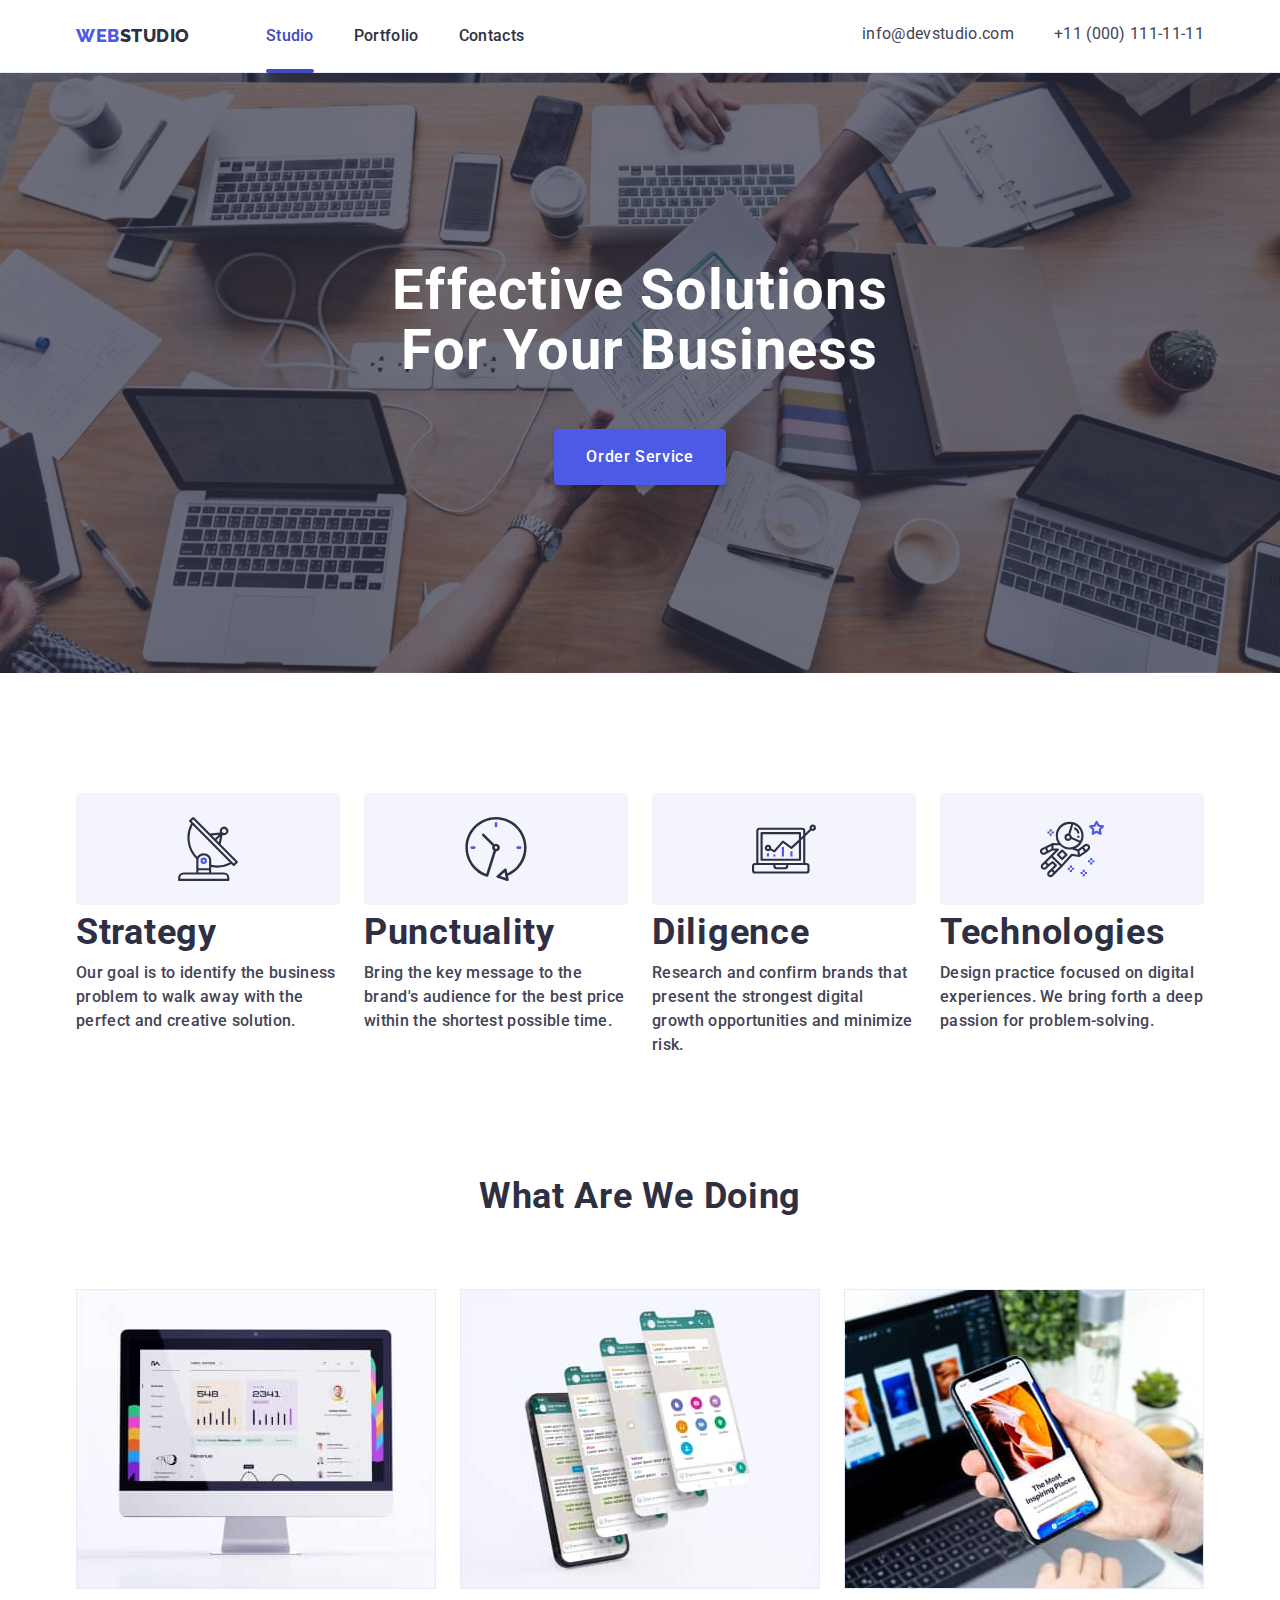
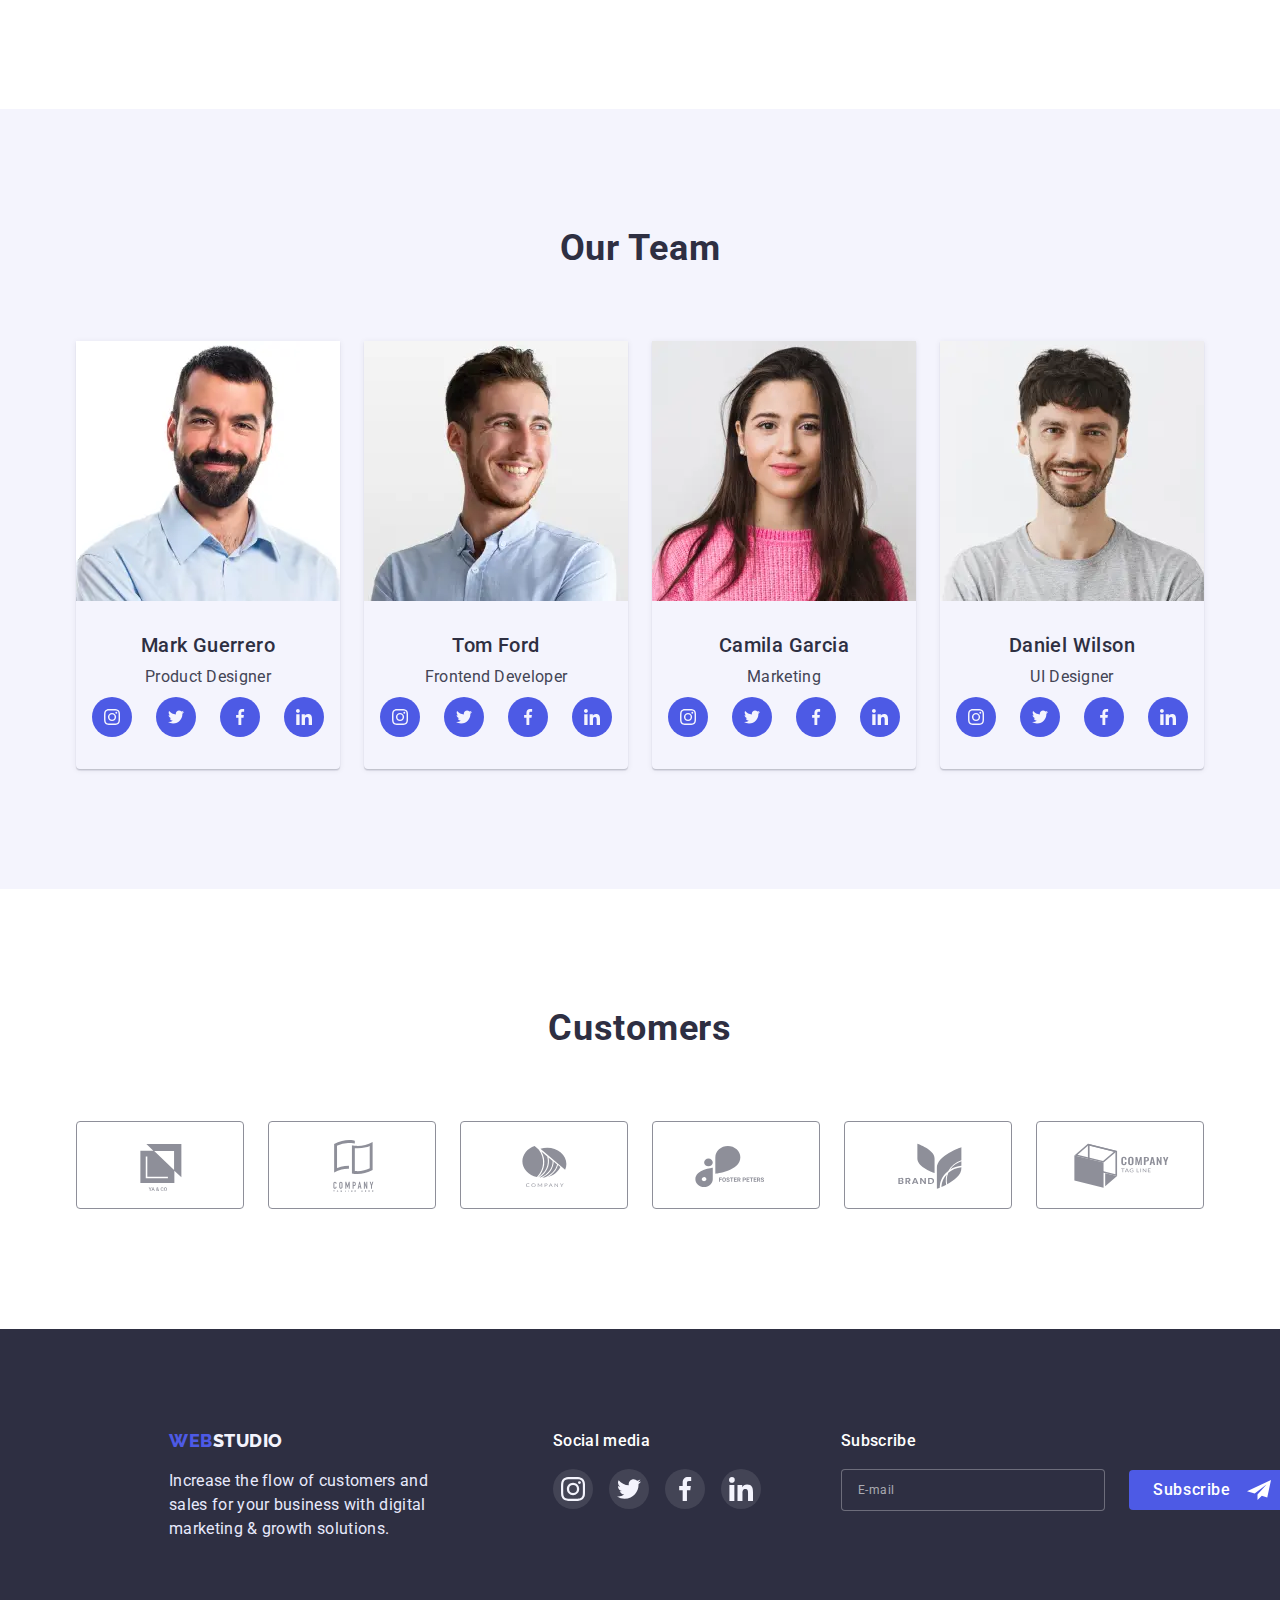
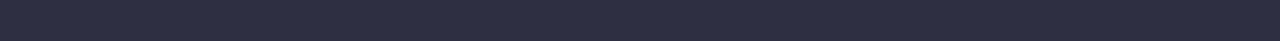
==== commit d162cdc4: "Fix issues." ====
--- a/index.html
+++ b/index.html
@@ -103,7 +103,6 @@
           <!-- =====Bottom part(flex)===== -->
           <div>
             <!-- Mobile contacts -->
-
             <ul class="mobile-contacts">
               <li class="mobile-contacts-item">
                 <a class="mobile-contacts-tel link" href="tel:+110001111111"
@@ -121,7 +120,6 @@
             </ul>
 
             <!-- Mobile social list -->
-
             <ul class="mobile-soc-list">
               <li class="mobile-soc-list-item">
                 <a
@@ -181,15 +179,11 @@
       </div>
     </header>
 
-
     <main>
       <!-- Hero -->
       <section class="hero">
         <div class="container">
-          <h1 class="hero-title">
-            Effective Solutions <br />
-            for Your Business
-          </h1>
+          <h1 class="hero-title">Effective Solutions for Your Business</h1>
           <button class="hero-button btn" type="button" data-modal-open>
             Order Service
           </button>
--- a/css/styles.css
+++ b/css/styles.css
@@ -34,7 +34,6 @@
   font-style: normal;
 }
 
-
 /* =====Variables===== */
 :root {
   --primary-brand-color: #4d5ae5;
@@ -42,14 +41,13 @@
   --dark-color: #2e2f42;
   --success-color: #31d0aa;
   --text-color: #434455;
-  --subtle-text-color: #8E8F99;
+  --subtle-text-color: #8e8f99;
   --accent-color: #e7e9fc;
   --light-color: #f4f4fd;
   --white-color: #ffffff;
 
   --timing-function: 250ms cubic-bezier(0.4, 0, 0.2, 1);
 }
-
 
 /* =====General settings===== */
 body {
@@ -84,8 +82,7 @@
   letter-spacing: 0.02em;
   text-align: center;
   text-transform: capitalize;
-  color: var(--dark-color)
-
+  color: var(--dark-color);
 }
 
 .subtitle {
@@ -104,640 +101,625 @@
 }
 
 .container {
-  padding-left: 16px;
-  padding-right: 16px;
+  padding-left: 15px;
+  padding-right: 15px;
 }
 
 /* =====Logotype===== */
-  .logo {
-    font-family: "Raleway", sans-serif;
-    font-weight: 800;
-    font-size: 18px;
-    line-height: 1.33;
-    letter-spacing: 0.03em;
-    text-transform: uppercase;
-  }
-
-  .logo-header {
-    padding-top: 24px;
-    padding-bottom: 24px;
-    color: var(--dark-color);
-  }
-  .logo-footer {
-    color: var(--light-color);
-  }
-
-  .web {
-    color: var(--primary-brand-color);
-  }
+.logo {
+  font-family: "Raleway", sans-serif;
+  font-weight: 800;
+  font-size: 18px;
+  line-height: 1.33;
+  letter-spacing: 0.03em;
+  text-transform: uppercase;
+}
+
+.logo-header {
+  color: var(--dark-color);
+}
+.logo-footer {
+  color: var(--light-color);
+}
+
+.web {
+  color: var(--primary-brand-color);
+}
 
 /* ===================== */
 
-
 /* =====Header===== */
-  .header {
-    /* padding-top: 24px; */
-    background-color: var(--white-color);
-
-    border-bottom: 1px solid var(--accent-color);
-    box-shadow: 0px 2px 1px rgba(46, 47, 66, 0.08),
+.header {
+  background-color: var(--white-color);
+
+  border-bottom: 1px solid var(--accent-color);
+  box-shadow: 0px 2px 1px rgba(46, 47, 66, 0.08),
     0px 1px 1px rgba(46, 47, 66, 0.16), 0px 1px 6px rgba(46, 47, 66, 0.08);
-  }
-
-  /* =====Header navigation===== */
-    .header-container {
-      display: flex;
-    }
-
-    .navigation-list {
-      display: flex;
-      gap: 40px;
-    }
-
-    .navigation-item {
-      position: relative;
-    }
-
-    .navigation-link {
-      display: block;
-      padding-top: 24px;
-      padding-bottom: 24px;
-      font-family: "Roboto";
-      font-style: normal;
-      font-weight: 500;
-      font-size: 16px;
-      line-height: 1.5;
-      letter-spacing: 0.02em;
-      color: var(--dark-color);
-
-      transition: color var(--timing-function);
-    }
-
-    .current::after {
-      position: absolute;
-      display: block;
-      content: "";
-
-      width: 100%;
-      height: 4px;
-      bottom: -1px;
-      background-color: var(--pressed-state-color);
-      border-radius: 2px;
-    }
-
-    .navigation-link:hover,
-    .navigation-link:focus,
-    .current {
-      color: var(--pressed-state-color);
-    }
-  /* ============================ */
-
-  /* =====Header contacts===== */
-    .header-adr {
-      margin-left: auto;
-    }
-
-    .contacts-item:not(:last-child) {
-      margin-bottom: 4px;
-    }
-
-    .contacts-link {
-      font-weight: 400;
-      font-size: 12px;
-      line-height: 1.33;
-      letter-spacing: 0.04em;
-      color: var(--text-color);
-    }
-
-    .contacts-link:hover,
-    .contacts-link:focus {
-      color: var(--pressed-state-color);
-    }
-  /* =========================== */
-
-  /* =====Mobile menu===== */
-    .mobile-menu-open-btn {
-      width: 40px;
-      height: 40px;
-      padding: 0;
-      border: none;
-      background-color: transparent;
-      color: var(--dark-color);
-      line-height: 0;
-    }
-
-    .mobile-menu-open-icon {
-      stroke: var(--dark-color);
-    }
-
-    .mobile-menu {
-      position: fixed;
-      top: 0;
-      left: 0;
-      z-index: 10;
-      width: 100%;
-      height: 100%;
-      background-color: var(--white-color);
-
-      opacity: 0;
-      visibility: hidden;
-      pointer-events: none;
-      transition: opacity var(--timing-function), visibility var(--timing-function);
-
-      overflow-y: auto;
-    }
-
-    .mobile-menu.is-open {
-      opacity: 1;
-      visibility: visible;
-      pointer-events: auto;
-    }
-
-    .mobile-menu > .container {
-      position: relative;
-      display: flex;
-      flex-direction: column;
-      justify-content: space-between;
-      overflow-y: auto;
-
-      height: 100%;
-      max-width: 428px;
-      margin: 0 auto;
-      padding: 80px 40px 40px 40px;
-    }
-
-    .mobile-menu-close-btn {
-      position: absolute;
-      top: 30px;
-      right: 20px;
-
-      display: flex;
-      align-items: center;
-      justify-content: center;
-      width: 30px;
-      height: 30px;
-      padding: 0;
-
-      background-color: var(--accent-color);
-      fill: #000000;
-      border: 1px solid rgba(0, 0, 0, 0.1);
-      border-radius: 50%;
-    }
-
-    .mobile-menu-close-btn:hover,
-    .mobile-menu-close-btn:focus {
-      fill: var(--white-color);
-      background-color: var(--pressed-state-color);
-      border-color: transparent;
-    }
-
-    .mobile-menu-close-icon {
-      width: 12px;
-      height: 12px;
-    }
-
-    .mobile-navigation-list {
-      display: flex;
-      flex-direction: column;
-      align-items: flex-start;
-      gap: 40px;
-    }
-
-    .mobile-navigation-item {
-    }
-
-    .mobile-navigation-link {
-      font-family: "Roboto";
-      font-style: normal;
-      font-weight: 700;
-      font-size: 36px;
-      line-height: 1.11;
-
-      letter-spacing: 0.02em;
-      text-transform: capitalize;
-
-      color: var(--dark-color);
-    }
-
-    .mobile-navigation-link.current,
-    .mobile-navigation-link:hover,
-    .mobile-navigation-link:focus,
-    .mobile-contacts-tel:hover,
-    .mobile-contacts-tel:focus,
-    .mobile-contacts-mail:hover,
-    .mobile-contacts-mail:focus {
-      color: var(--pressed-state-color);
-    }
-  
-
-    .mobile-contacts {
-      display: flex;
-      flex-direction: column;
-      align-items: flex-start;
-      gap: 40px;
-
-      margin-bottom: 48px;
-    }
-    .mobile-contacts-item {
-    }
-
-    .mobile-contacts-tel {
-      font-weight: 600;
-      font-size: 36px;
-      line-height: 1.11;
-      color: var(--text-color);
-      text-transform: capitalize;
-    }
-
-    .mobile-contacts-mail {
-      font-weight: 500;
-      font-size: 20px;
-      line-height: 1.2;
-      letter-spacing: 0.02em;
-      color: var(--text-color);
-    }
-
-
-    .mobile-soc-list {
-      display: flex;
-      align-items: flex-start;
-      gap: 56px;
-    }
-
-    .mobile-soc-list-link {
-      display: flex;
-      justify-content: center;
-      align-items: center;
-      width: 40px;
-      height: 40px;
-      border-radius: 50%;
-      background-color: var(--primary-brand-color);
-
-      transition: background-color var(--timing-function);
-    }
-
-    .mobile-soc-list-link:hover,
-    .mobile-soc-list-link:focus {
-      background-color: var(--pressed-state-color);
-    }
-
-    .mobile-soc-list-icon {
-      width: 24px;
-      height: 24px;
-      fill: var(--light-color);
-    }
-  /* ====================== */
+}
+
+/* =====Header navigation===== */
+.header-container {
+  display: flex;
+  align-items: center;
+}
+
+.navigation-list {
+  display: flex;
+  gap: 40px;
+}
+
+.navigation-item {
+  position: relative;
+}
+
+.navigation-link {
+  display: block;
+  padding-top: 24px;
+  padding-bottom: 24px;
+  font-family: "Roboto";
+  font-style: normal;
+  font-weight: 500;
+  font-size: 16px;
+  line-height: 1.5;
+  letter-spacing: 0.02em;
+  color: var(--dark-color);
+
+  transition: color var(--timing-function);
+}
+
+.navigation-link:hover,
+.navigation-link:focus,
+.current {
+  color: var(--pressed-state-color);
+}
+/* ============================ */
+
+/* =====Header contacts===== */
+.header-adr {
+  margin-left: auto;
+}
+
+.contacts-item:not(:last-child) {
+  margin-bottom: 4px;
+}
+
+.contacts-link {
+  font-weight: 400;
+  font-size: 12px;
+  line-height: 1.33;
+  letter-spacing: 0.04em;
+  color: var(--text-color);
+}
+
+.contacts-link:hover,
+.contacts-link:focus {
+  color: var(--pressed-state-color);
+}
+/* =========================== */
+
+/* =====Mobile menu===== */
+.mobile-menu-open-btn {
+  width: 40px;
+  height: 40px;
+  padding: 0;
+  border: none;
+  background-color: transparent;
+  color: var(--dark-color);
+  line-height: 0;
+}
+
+.mobile-menu-open-icon {
+  stroke: var(--dark-color);
+}
+
+.mobile-menu {
+  position: fixed;
+  top: 0;
+  left: 0;
+  z-index: 10;
+  width: 100%;
+  height: 100%;
+
+  background-color: var(--white-color);
+
+  /* 
+    //==Add backdrop effect==//
+
+    max-height: 795px;
+    box-shadow: 0 0 0 100vmax rgba(0, 0, 0, 0.4); 
+  */
+
+  opacity: 0;
+  visibility: hidden;
+  pointer-events: none;
+  transition: opacity var(--timing-function), visibility var(--timing-function);
+
+  overflow-y: auto;
+}
+
+.mobile-menu.is-open {
+  opacity: 1;
+  visibility: visible;
+  pointer-events: auto;
+}
+
+.mobile-menu > .container {
+  position: relative;
+  display: flex;
+  flex-direction: column;
+  justify-content: space-between;
+  overflow-y: auto;
+
+  height: 100%;
+  max-width: 428px;
+  margin: 0 auto;
+  padding: 80px 40px 40px 40px;
+}
+
+.mobile-menu-close-btn {
+  position: absolute;
+  top: 30px;
+  right: 20px;
+
+  display: flex;
+  align-items: center;
+  justify-content: center;
+  width: 30px;
+  height: 30px;
+  padding: 0;
+
+  background-color: var(--accent-color);
+  fill: #000000;
+  border: 1px solid rgba(0, 0, 0, 0.1);
+  border-radius: 50%;
+}
+
+.mobile-menu-close-btn:hover,
+.mobile-menu-close-btn:focus {
+  fill: var(--white-color);
+  background-color: var(--pressed-state-color);
+  border-color: transparent;
+}
+
+.mobile-menu-close-icon {
+  width: 12px;
+  height: 12px;
+}
+
+.mobile-navigation-list {
+  display: flex;
+  flex-direction: column;
+  align-items: flex-start;
+  gap: 40px;
+}
+
+.mobile-navigation-item {
+}
+
+.mobile-navigation-link {
+  font-family: "Roboto";
+  font-style: normal;
+  font-weight: 700;
+  font-size: 36px;
+  line-height: 1.11;
+
+  letter-spacing: 0.02em;
+  text-transform: capitalize;
+
+  color: var(--dark-color);
+}
+
+.mobile-navigation-link.current,
+.mobile-navigation-link:hover,
+.mobile-navigation-link:focus,
+.mobile-contacts-tel:hover,
+.mobile-contacts-tel:focus,
+.mobile-contacts-mail:hover,
+.mobile-contacts-mail:focus {
+  color: var(--pressed-state-color);
+}
+
+.mobile-contacts {
+  display: flex;
+  flex-direction: column;
+  align-items: flex-start;
+  gap: 40px;
+
+  margin-bottom: 48px;
+}
+.mobile-contacts-item {
+}
+
+.mobile-contacts-tel {
+  font-weight: 600;
+  font-size: 36px;
+  line-height: 1.11;
+  color: var(--primary-brand-color);
+  text-transform: capitalize;
+}
+
+.mobile-contacts-mail {
+  font-weight: 500;
+  font-size: 20px;
+  line-height: 1.2;
+  letter-spacing: 0.02em;
+  color: var(--text-color);
+}
+
+.mobile-soc-list {
+  display: flex;
+  align-items: flex-start;
+  gap: 56px;
+}
+
+.mobile-soc-list-link {
+  display: flex;
+  justify-content: center;
+  align-items: center;
+  width: 40px;
+  height: 40px;
+  border-radius: 50%;
+  background-color: var(--primary-brand-color);
+
+  transition: background-color var(--timing-function);
+}
+
+.mobile-soc-list-link:hover,
+.mobile-soc-list-link:focus {
+  background-color: var(--pressed-state-color);
+}
+
+.mobile-soc-list-icon {
+  width: 24px;
+  height: 24px;
+  fill: var(--light-color);
+}
+/* ====================== */
 /*==========================  */
 
-
 /* ====Hero==== */
+.hero {
+  max-width: 1440px;
+  margin: 0 auto;
+  padding-top: 112px;
+  padding-bottom: 112px;
+
+  text-align: center;
+  background-size: cover;
+  background-position: center;
+  background-image: linear-gradient(
+      rgba(46, 47, 66, 0.7),
+      rgba(46, 47, 66, 0.7)
+    ),
+    url(../images/background/mobile-bg.jpg);
+  background-color: var(--dark-color);
+}
+
+@media (min-device-pixel-ratio: 2),
+  (-webkit-min-device-pixel-ratio: 2),
+  (min-resolution: 192dpi),
+  (min-resolution: 2dppx) {
   .hero {
-    max-width: 1440px;
-    margin: 0 auto;
-    padding: 112px 54px;
-
-    text-align: center;
-    background-size: cover;
-    background-position: center;
     background-image: linear-gradient(
         rgba(46, 47, 66, 0.7),
         rgba(46, 47, 66, 0.7)
       ),
-      url(../images/background/mobile-bg.jpg);
-    background-color: var(--dark-color);
+      url(../images/background/mobile-bg@2x.jpg);
   }
-
-  @media (min-device-pixel-ratio: 2),
-    (-webkit-min-device-pixel-ratio: 2),
-    (min-resolution: 192dpi),
-    (min-resolution: 2dppx) {
-    .hero {
-      background-image: linear-gradient(
-        rgba(46, 47, 66, 0.7),
-        rgba(46, 47, 66, 0.7)
-      ), url(../images/background/mobile-bg@2x.jpg);
-    }
+}
+
+.hero-title {
+  max-width: 320px;
+  margin: 0 auto;
+  margin-bottom: 72px;
+
+  font-weight: 700;
+  font-size: 36px;
+  line-height: 1.11;
+
+  text-align: center;
+  letter-spacing: 0.02em;
+  text-transform: capitalize;
+
+  color: var(--white-color);
+}
+
+.hero-button {
+  min-width: 169px;
+  padding: 16px 32px;
+
+  letter-spacing: 0.04em;
+  color: var(--white-color);
+  background-color: var(--primary-brand-color);
+  box-shadow: 0px 4px 4px rgba(0, 0, 0, 0.15);
+  border-radius: 4px;
+  border: 0;
+
+  transition: background-color var(--timing-function);
+}
+
+.hero-button:hover,
+.hero-button:focus {
+  color: var(--white-color);
+  background-color: var(--pressed-state-color);
+}
+/* =========================== */
+
+/* ===Features & Competencies===  */
+
+.features {
+  padding-top: 96px;
+  padding-bottom: 96px;
+}
+
+.features-list {
+  display: flex;
+  flex-direction: column;
+  gap: 72px;
+}
+
+.features-subtitle {
+  margin-bottom: 8px;
+}
+
+.features-text {
+  font-weight: 500;
+  color: var(--text-color);
+}
+
+@media screen and (max-width: 1199px) {
+  .features-icon-wrap,
+  .occupation {
+    display: none;
   }
-  
-  .hero-title {
-    margin-bottom: 72px;
-
-    font-weight: 700;
-    font-size: 36px;
-    line-height: 1.11;
-
-    text-align: center;
-    letter-spacing: 0.02em;
-    text-transform: capitalize;
-
-    color: var(--white-color);
-  }
-
-  .hero-button {
-    min-width: 169px;
-    padding: 16px 32px;
-  
-    letter-spacing: 0.04em;
-    color: var(--white-color);
-    background-color: var(--primary-brand-color);
-    box-shadow: 0px 4px 4px rgba(0, 0, 0, 0.15);
-    border-radius: 4px;
-    border: 0;
-  
-    transition: background-color var(--timing-function);
-  }
-  
-  .hero-button:hover,
-  .hero-button:focus {
-    color: var(--white-color);
-    background-color: var(--pressed-state-color);
-  }
-/* =========================== */
-
-
-/* ===Features & Competencies===  */
-  
-  
-  .features {
-    padding-top: 96px;
-    padding-bottom: 96px;
-  }
-  
-  .features-list {
-    display: flex;
-    flex-direction: column;
-    gap: 72px;
-  }
-  
-  .features-subtitle {
-    margin-bottom: 8px;
-  }
-
-  .features-text {
-    font-weight: 500;
-    color: var(--text-color);
-  }
-
-  @media screen and (max-width: 1199px) {
-    .features-icon-wrap, .occupation {
-      display: none;
-    }
-    
-  }
+}
 /* ===================== */
 
-
 /* ======Our Team======= */
-  .team {
-    padding-top: 96px;
-    padding-bottom: 128px;
-
-    background-color: var(--light-color);
-  }
-
-  .team-title {
-    margin-bottom: 72px;
-  }
-
-  .team-list {
-    display: flex;
-    flex-direction: column;
-    align-items: center;
-    justify-content: center;
-    gap: 72px;
-  }
-
-  .team-list-item {
-
-    background-color: var(--main-background-color);
-    box-shadow: 
-      0px 1px 6px rgba(46, 47, 66, 0.08),
-      0px 1px 1px rgba(46, 47, 66, 0.16), 
-      0px 2px 1px rgba(46, 47, 66, 0.08);
-    border-radius: 0px 0px 4px 4px;
-  }
-
-  .teamcard-info {
-    padding: 32px 14px;
-    text-align: center;
-  }
-
-  .teamcard-subtitle {
-    margin-bottom: 8px;
-  }
-
-  .teamcard-text {
-    margin-bottom: 8px;
-    color: var(--text-color);
-  }
-
-  /*===Social media=== */
-
-    .soc-list {
-      display: flex;
-      justify-content: space-between;
-    }
-
-    .soc-list-link {
-      display: flex;
-      justify-content: center;
-      align-items: center;
-      width: 40px;
-      height: 40px;
-      border-radius: 50%;
-      background-color: var(--primary-brand-color);
-
-      transition: background-color var(--timing-function);
-    }
-
-    .soc-list-link:hover,
-    .soc-list-link:focus {
-      background-color: var(--pressed-state-color);
-    }
-
-    .soc-list-icon {
-      width: 16px;
-      height: 16px;
-      fill: var(--light-color);
-    }
-  /*========  */
+.team {
+  padding-top: 96px;
+  padding-bottom: 128px;
+
+  background-color: var(--light-color);
+}
+
+.team-title {
+  margin-bottom: 72px;
+}
+
+.team-list {
+  display: flex;
+  flex-direction: column;
+  align-items: center;
+  justify-content: center;
+  gap: 72px;
+}
+
+.team-list-item {
+  background-color: var(--main-background-color);
+  box-shadow: 0px 1px 6px rgba(46, 47, 66, 0.08),
+    0px 1px 1px rgba(46, 47, 66, 0.16), 0px 2px 1px rgba(46, 47, 66, 0.08);
+  border-radius: 0px 0px 4px 4px;
+}
+
+.teamcard-info {
+  padding: 32px 14px;
+  text-align: center;
+}
+
+.teamcard-subtitle {
+  margin-bottom: 8px;
+}
+
+.teamcard-text {
+  margin-bottom: 8px;
+  color: var(--text-color);
+}
+
+/*===Social media=== */
+
+.soc-list {
+  display: flex;
+  justify-content: space-between;
+}
+
+.soc-list-link {
+  display: flex;
+  justify-content: center;
+  align-items: center;
+  width: 40px;
+  height: 40px;
+  border-radius: 50%;
+  background-color: var(--primary-brand-color);
+
+  transition: background-color var(--timing-function);
+}
+
+.soc-list-link:hover,
+.soc-list-link:focus {
+  background-color: var(--pressed-state-color);
+}
+
+.soc-list-icon {
+  width: 16px;
+  height: 16px;
+  fill: var(--light-color);
+}
+/*========  */
 /* ====================== */
 
-
 /* ====Customers==== */
-  .customers {
-    padding-top: 96px;
-    padding-bottom: 96px;
-  }
-
-  .customers-title {
-    margin-bottom: 72px;
-  }
-
-  .customers-list {
-    display: flex;
-    justify-content: center;
-    flex-wrap: wrap;
-    column-gap: 16px;
-    row-gap: 72px;
-  }
-
-  .customers-list-item {
-    width: calc((100% - 16px) / 2);
-    height: 88px;
-  }
-
-  .customers-list-link {
-    display: flex;
-    justify-content: center;
-    align-items: center;
-  
-    width: 100%;
-    height: 100%;
-
-    color: var(--subtle-text-color);
-    border: 1px solid var(--subtle-text-color);
-    border-radius: 4px;
-    transition: border-color var(--timing-function);
-  }
-  
-  .customers-list-icon {
-    width: 110px;
-    height: 56px;
-    fill: currentColor;
-  }
-
-  .customers-list-link:hover,
-  .customers-list-link:focus {
-    color: var(--pressed-state-color);
-    border-color: var(--pressed-state-color);
-  }
+.customers {
+  padding-top: 96px;
+  padding-bottom: 96px;
+}
+
+.customers-title {
+  margin-bottom: 72px;
+}
+
+.customers-list {
+  display: flex;
+  justify-content: center;
+  flex-wrap: wrap;
+  column-gap: 16px;
+  row-gap: 72px;
+}
+
+.customers-list-item {
+  width: calc((100% - 16px) / 2);
+  height: 88px;
+}
+
+.customers-list-link {
+  display: flex;
+  justify-content: center;
+  align-items: center;
+
+  width: 100%;
+  height: 100%;
+
+  color: var(--subtle-text-color);
+  border: 1px solid var(--subtle-text-color);
+  border-radius: 4px;
+  transition: border-color var(--timing-function);
+}
+
+.customers-list-icon {
+  width: 110px;
+  height: 56px;
+  fill: currentColor;
+}
+
+.customers-list-link:hover,
+.customers-list-link:focus {
+  color: var(--pressed-state-color);
+  border-color: var(--pressed-state-color);
+}
 /* ==================== */
 
 /* =======Footer======== */
-  .footer {
-    padding-top: 96px;
-    padding-bottom: 96px;
-    background-color: var(--dark-color);
-  }
-  
-  .footer-container {
-    display: flex;
-    flex-direction: column;
-    align-items: center;
-  }
-
-  .footer-info {
-    text-align: center;
-    margin-bottom: 72px;
-  }
-  
-  .footer-text {
-    text-align: start;
-    margin-top: 16px;
-    width: 268px;
-    color: var(--accent-color);
-  }
-
-  .footer-subtitle {
-    margin-bottom: 16px;
-    text-align: center;
-    font-weight: 500;
-    color: var(--white-color);
-
-  }
-  .footer-soc {
-    margin-bottom: 72px;
-  }
-
-  .footer-soc-list {
-    display: flex;
-    justify-content: center;
-    gap: 16px;
-  }
-
-  .footer-soc-list-item {
-    width: 40px;
-    height: 40px;
-  }
-
-  .footer-soc-list-link {
-    display: flex;
-    justify-content: center;
-    align-items: center;
-    width: 100%;
-    height: 100%;
-    border-radius: 50%;
-    background-color: rgba(255, 255, 255, 0.1);
-    transition: background-color var(--timing-function);
-  }
-
-  .footer-soc-list-icon {
-    width: 24px;
-    height: 24px;
-    fill: var(--light-color);
-  }
-  
-  .footer-soc-list-link:hover,
-  .footer-soc-list-link:focus {
-    background-color: var(--success-color);
-  }
-
-  .footer-subscribe {
-    width: 100%;
-  }
-
-  .subscribe-field {
-    display: flex;
-    flex-direction: column;
-    align-items: center;
-  }
-
-  .subscribe-input {
-    width: 100%;
-    margin-bottom: 16px;
-    padding: 8px 16px;
-    border: 1px solid rgba(255, 255, 255, 0.3);
-    border-radius: 4px;
-    background-color: var(--dark-color);
-    font-size: 12px;
-    line-height: 2;
-    letter-spacing: 0.04em;
-    color: var(--white-color);
-    transition: border-color var(--timing-function);
-  }
-  
-  .subscribe-input::placeholder {
-    color: rgba(255, 255, 255, 0.6);
-  }
-  
-  .subscribe-input:focus {
-    outline: none;
-    border-color: var(--success-color);
-  }
-
-  .subscribe-btn {
-
-    display: flex;
-    align-items: center;
-    align-self: center;
-    min-width: 165px;
-    padding: 8px 24px;
-    color: var(--white-color);
-    background-color: var(--primary-brand-color);
-    border: none;
-    transition: background-color var(--timing-function);
-  }
-  
-  .subscribe-btn:hover,
-  .subscribe-btn:focus {
-    background-color: var(--pressed-state-color);
-  }
-  
-  .subscribe-icon {
-    fill: currentColor;
-    margin-left: 16px;
-  }
+.footer {
+  padding-top: 96px;
+  padding-bottom: 96px;
+  background-color: var(--dark-color);
+}
+
+.footer-container {
+  display: flex;
+  flex-direction: column;
+  align-items: center;
+}
+
+.footer-info {
+  text-align: center;
+  margin-bottom: 72px;
+}
+
+.footer-text {
+  text-align: start;
+  margin-top: 16px;
+  width: 268px;
+  color: var(--accent-color);
+}
+
+.footer-subtitle {
+  margin-bottom: 16px;
+  text-align: center;
+  font-weight: 500;
+  color: var(--white-color);
+}
+.footer-soc {
+  margin-bottom: 72px;
+}
+
+.footer-soc-list {
+  display: flex;
+  justify-content: center;
+  gap: 16px;
+}
+
+.footer-soc-list-item {
+  width: 40px;
+  height: 40px;
+}
+
+.footer-soc-list-link {
+  display: flex;
+  justify-content: center;
+  align-items: center;
+  width: 100%;
+  height: 100%;
+  border-radius: 50%;
+  background-color: rgba(255, 255, 255, 0.1);
+  transition: background-color var(--timing-function);
+}
+
+.footer-soc-list-icon {
+  width: 24px;
+  height: 24px;
+  fill: var(--light-color);
+}
+
+.footer-soc-list-link:hover,
+.footer-soc-list-link:focus {
+  background-color: var(--success-color);
+}
+
+.footer-subscribe {
+  width: 100%;
+}
+
+.subscribe-field {
+  display: flex;
+  flex-direction: column;
+  align-items: center;
+}
+
+.subscribe-input {
+  width: 100%;
+  margin-bottom: 16px;
+  padding: 8px 16px;
+  border: 1px solid rgba(255, 255, 255, 0.3);
+  border-radius: 4px;
+  background-color: var(--dark-color);
+  font-size: 12px;
+  line-height: 2;
+  letter-spacing: 0.04em;
+  color: var(--white-color);
+  transition: border-color var(--timing-function);
+}
+
+.subscribe-input::placeholder {
+  color: rgba(255, 255, 255, 0.6);
+}
+
+.subscribe-input:focus {
+  outline: none;
+  border-color: var(--success-color);
+}
+
+.subscribe-btn {
+  display: flex;
+  align-items: center;
+  align-self: center;
+  min-width: 165px;
+  padding: 8px 24px;
+  color: var(--white-color);
+  background-color: var(--primary-brand-color);
+  border: none;
+  transition: background-color var(--timing-function);
+}
+
+.subscribe-btn:hover,
+.subscribe-btn:focus {
+  background-color: var(--pressed-state-color);
+}
+
+.subscribe-icon {
+  fill: currentColor;
+  margin-left: 16px;
+}
 /* ================== */
 
 /* ====Modal widow ==== */
@@ -766,8 +748,9 @@
   left: 50%;
   transform: translate(-50%, -50%);
 
-  width: 408px;
-  padding: 72px 24px 24px 24px;
+  max-width: 392px;
+  width: calc(100% - 36px);
+  padding: 72px 16px 24px 16px;
 
   background-color: #fcfcfc;
   box-shadow: 0px 1px 1px rgba(0, 0, 0, 0.14), 0px 1px 3px rgba(0, 0, 0, 0.12),
@@ -794,7 +777,8 @@
 
 .modal-close-btn:hover,
 .modal-close-btn:focus {
-  background-color: var(--secondary-btn-color);
+  background-color: var(--pressed-state-color);
+  fill: var(--white-color);
 }
 
 .modal-close-btn-icon {
@@ -803,13 +787,7 @@
   transition: fill var(--timing-function);
 }
 
-.modal-close-btn:hover .modal-close-btn-icon,
-.modal-close-btn:focus .modal-close-btn-icon {
-  fill: var(--secondary-filter-btn-textcolor);
-}
-
 /* =========modal forms========= */
-
 .modal-form {
   display: flex;
   flex-direction: column;
@@ -985,5 +963,18 @@
 .modal-submit-btn:focus {
   background-color: var(--pressed-state-color);
 }
-
-  
+/* ================ */
+/* ==================== */
+
+/* PORTFOLIO styles */
+@media screen and (max-width: 1199px) {
+  .overlay {
+    display: none;
+  }
+}
+
+.select-menu {
+  display: flex;
+  flex-wrap: wrap;
+  row-gap: 48px;
+}
--- a/css/mobile.css
+++ b/css/mobile.css
@@ -1,5 +1,4 @@
 @media screen and (max-width: 427px) {
-  
   .mobile-contacts-tel {
     font-size: calc(100vw * 0.075);
     transition: color var(--timing-function);
@@ -17,11 +16,9 @@
     margin-left: auto;
     margin-right: auto;
   }
-
 }
 
 @media screen and (max-width: 767px) {
-  
   .navigation-list {
     display: none;
   }
@@ -43,5 +40,4 @@
     padding-top: 0;
     padding-bottom: 0;
   }
-
-}+}
--- a/css/tablet.css
+++ b/css/tablet.css
@@ -8,18 +8,29 @@
     display: none;
   }
 
+  .current::after {
+    position: absolute;
+    display: block;
+    content: "";
+
+    width: 100%;
+    height: 4px;
+    bottom: -1px;
+    background-color: var(--pressed-state-color);
+    border-radius: 2px;
+  }
+
   .navigation-list {
     margin-left: 120px;
-  }
-
-  .header-adr {
-    padding-top: 24px;
   }
 
   .hero {
     padding-top: 112px;
     padding-bottom: 108px;
-    background-image: linear-gradient(rgba(46, 47, 66, 0.7), rgba(46, 47, 66, 0.7)),
+    background-image: linear-gradient(
+        rgba(46, 47, 66, 0.7),
+        rgba(46, 47, 66, 0.7)
+      ),
       url(../images/background/tablet-bg.jpg);
   }
 
@@ -27,17 +38,20 @@
     screen and(min-resolution: 192dpi),
     screen and (min-resolution: 2dppx) {
     .hero {
-      background-image: linear-gradient(rgba(46, 47, 66, 0.7), rgba(46, 47, 66, 0.7)),
+      background-image: linear-gradient(
+          rgba(46, 47, 66, 0.7),
+          rgba(46, 47, 66, 0.7)
+        ),
         url(../images/background/tablet-bg@2x.jpg);
     }
   }
 
   .hero-title {
+    max-width: 496px;
     margin-bottom: 40px;
 
     font-size: 56px;
     line-height: 1.07;
-    letter-spacing: 0.02em;
   }
 
   .features-list {
@@ -125,5 +139,11 @@
     max-width: 408px;
     padding-right: 24px;
     padding-left: 24px;
+  }
+
+  /* ==Portfolio== */
+  .select-menu {
+    column-gap: 24px;
+  }
 
 }
--- a/css/desktop.css
+++ b/css/desktop.css
@@ -1,8 +1,6 @@
 @media screen and (min-width: 1200px) {
   .container {
     width: 1158px;
-    padding-left: 15px;
-    padding-right: 15px;
   }
 
   .contacts {
@@ -23,7 +21,10 @@
   .hero {
     padding-top: 188px;
     padding-bottom: 188px;
-    background-image: linear-gradient(rgba(46, 47, 66, 0.7), rgba(46, 47, 66, 0.7)),
+    background-image: linear-gradient(
+        rgba(46, 47, 66, 0.7),
+        rgba(46, 47, 66, 0.7)
+      ),
       url(../images/background/desktop-bg.jpg);
   }
 
@@ -31,7 +32,10 @@
     screen and(min-resolution: 192dpi),
     screen and (min-resolution: 2dppx) {
     .hero {
-      background-image: linear-gradient(rgba(46, 47, 66, 0.7), rgba(46, 47, 66, 0.7)),
+      background-image: linear-gradient(
+          rgba(46, 47, 66, 0.7),
+          rgba(46, 47, 66, 0.7)
+        ),
         url(../images/background/desktop-bg@2x.jpg);
     }
   }
@@ -44,33 +48,33 @@
     padding-top: 120px;
     padding-bottom: 120px;
   }
-  
+
   .features-list {
     display: flex;
     gap: 24px;
   }
-  
+
   .features-list-item {
     flex-basis: calc((100% - 72px) / 4);
   }
-  
+
   .features-icon-wrap {
     height: 112px;
     display: flex;
     align-items: center;
     justify-content: center;
-  
+
     margin-bottom: 8px;
-  
+
     background-color: var(--light-color);
     border-radius: 4px;
   }
-  
+
   .features-icon {
     width: 64px;
     height: 64px;
   }
-  
+
   /* ===Occupation=== */
   .occupation {
     padding-bottom: 120px;
@@ -130,8 +134,34 @@
     margin-right: 80px;
   }
 
+  /* ===PORTFOLIO=== */
+  /* ==== Overlay ====  */
 
+  .menu-item-img-wrapper {
+    position: relative;
+    overflow: hidden;
+  }
 
+  .overlay {
+    display: block;
+    position: absolute;
+    left: 0;
+    top: 0;
+    width: 100%;
+    height: 100%;
+    overflow: auto;
+    transform: translate(0, 100%);
+    transition: transform var(--timing-function);
 
+    padding: 40px 32px;
+    color: #f4f4fd;
+    background-color: #4d5ae5;
+    background-blend-mode: soft-light;
+    mix-blend-mode: normal;
+  }
 
-}+  .menu-item-link:hover .overlay,
+  .menu-item-link:focus .overlay {
+    transform: translate(0, 0);
+  }
+}
